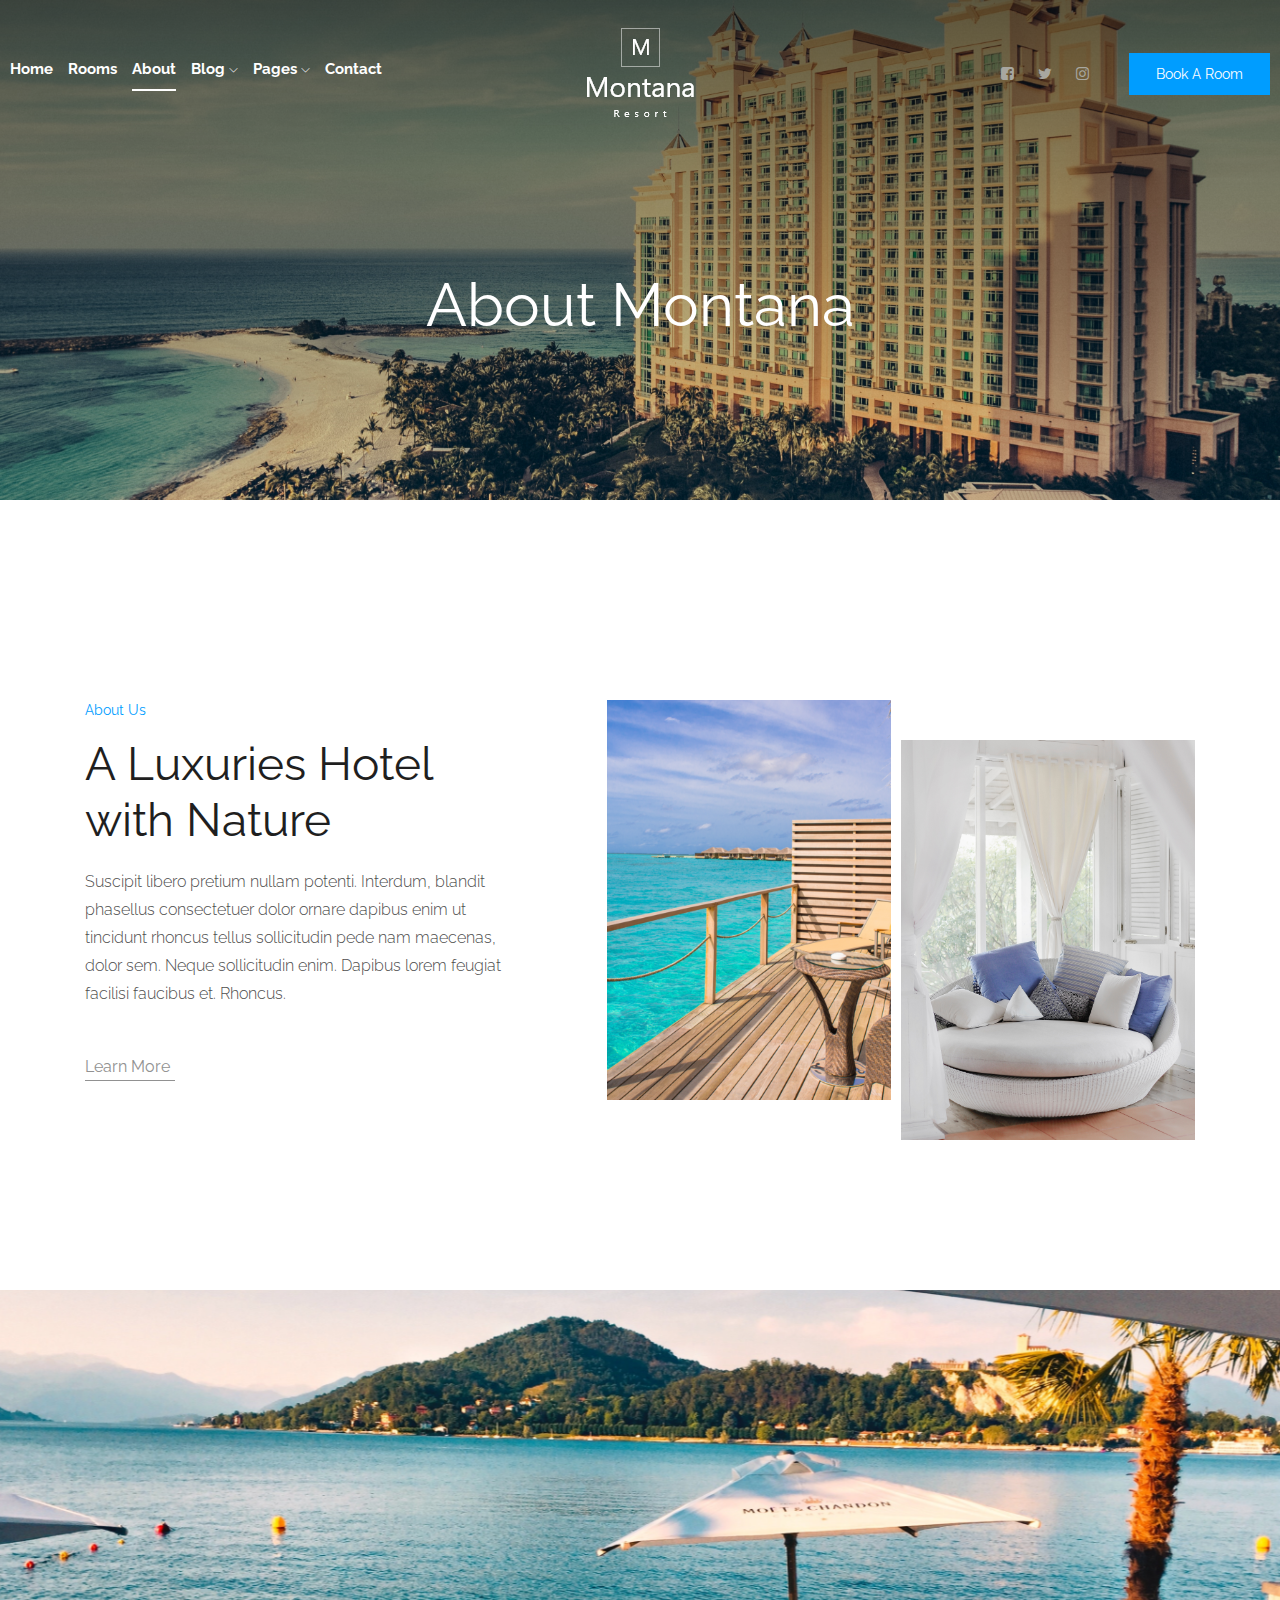
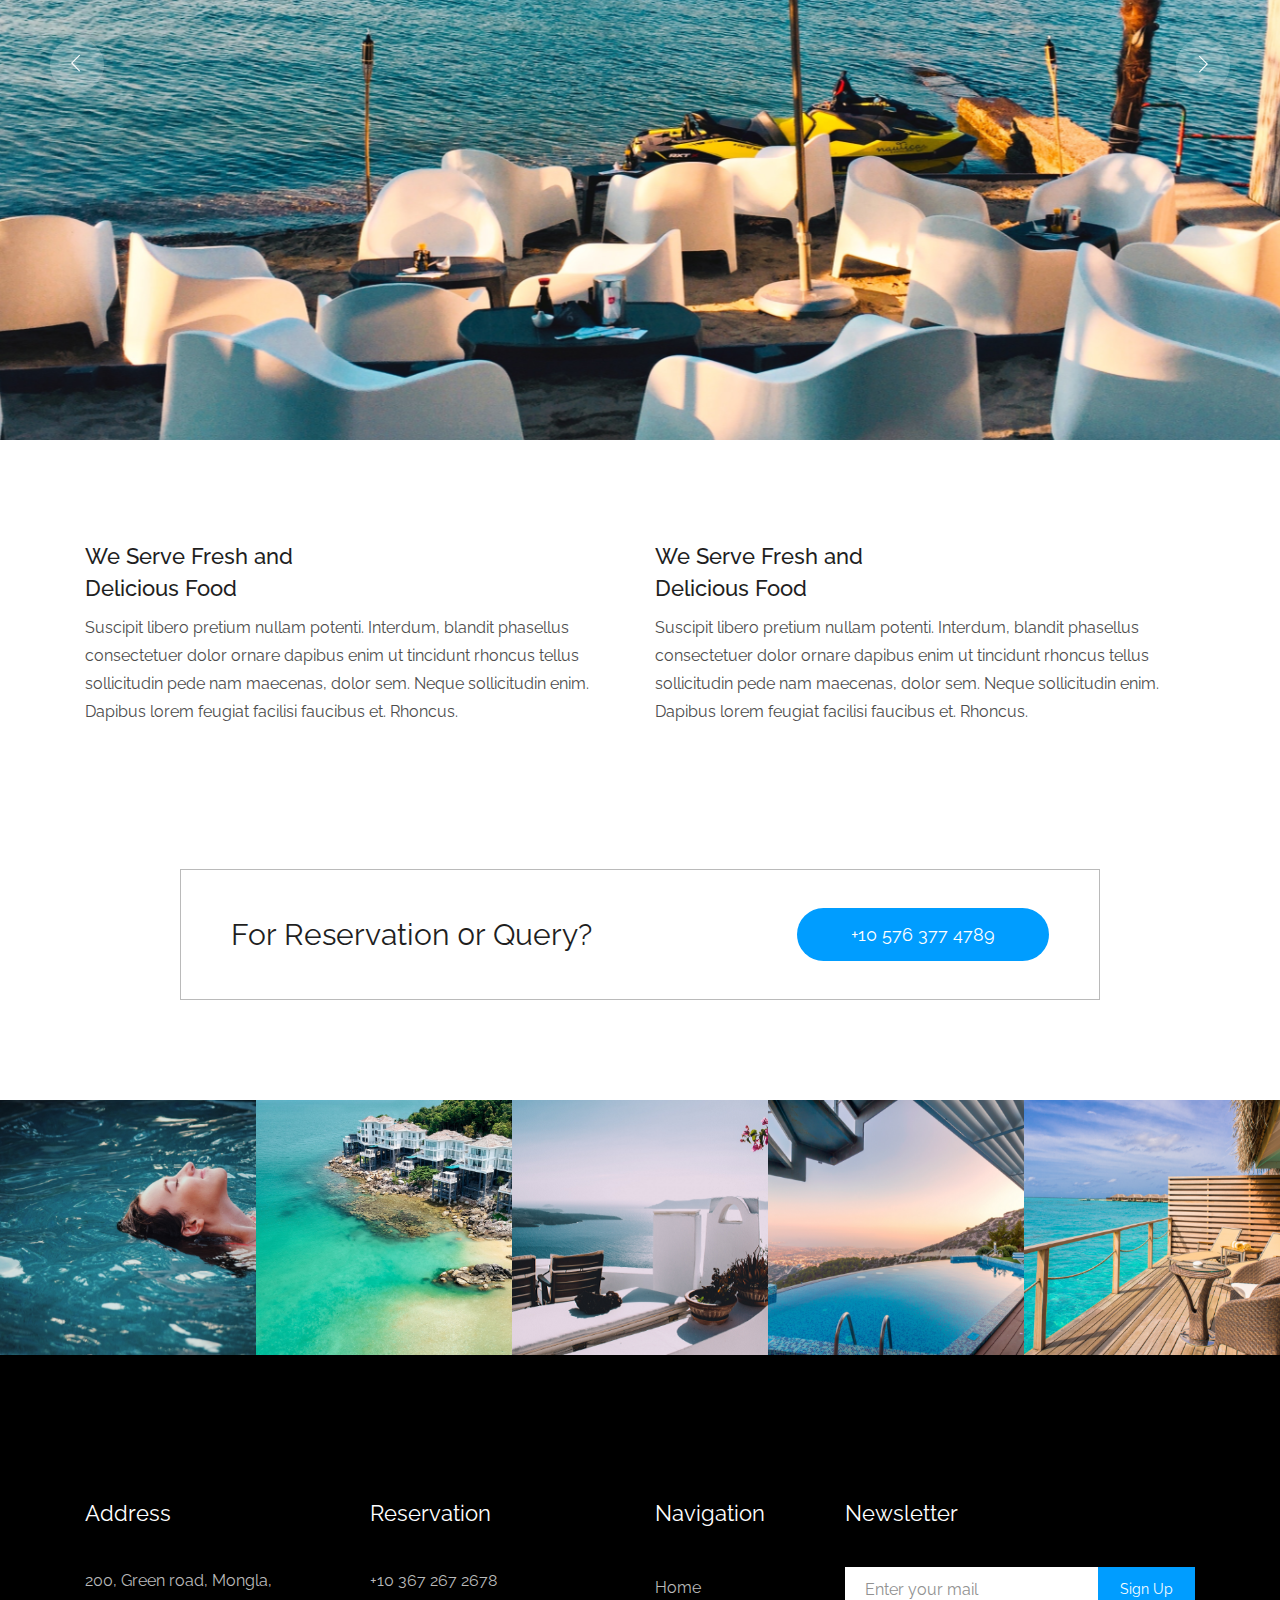
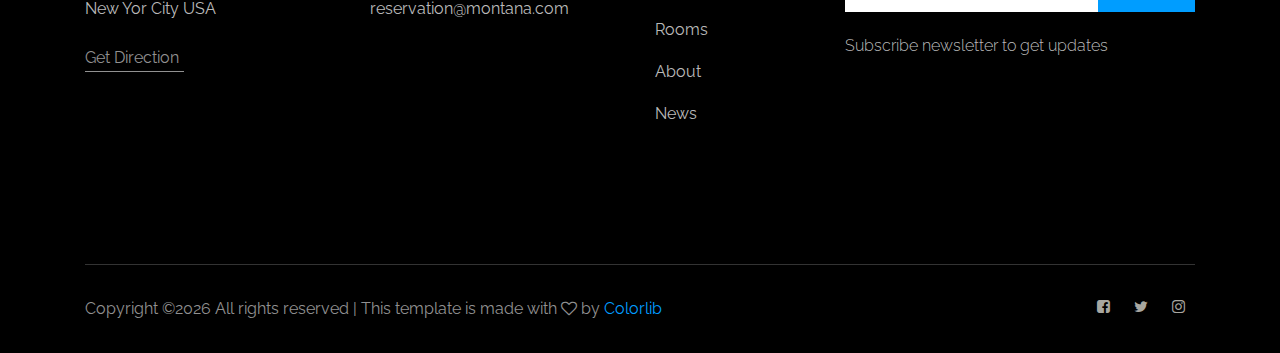
==== about.html @ cebf1541 "first commit" ====
<!doctype html>
<html class="no-js" lang="zxx">

<head>
    <meta charset="utf-8">
    <meta http-equiv="x-ua-compatible" content="ie=edge">
    <title>Montana</title>
    <meta name="description" content="">
    <meta name="viewport" content="width=device-width, initial-scale=1">

    <!-- <link rel="manifest" href="site.webmanifest"> -->
    <link rel="shortcut icon" type="image/x-icon" href="img/favicon.png">
    <!-- Place favicon.ico in the root directory -->

    <!-- CSS here -->
    <link rel="stylesheet" href="css/bootstrap.min.css">
    <link rel="stylesheet" href="css/owl.carousel.min.css">
    <link rel="stylesheet" href="css/magnific-popup.css">
    <link rel="stylesheet" href="css/font-awesome.min.css">
    <link rel="stylesheet" href="css/themify-icons.css">
    <link rel="stylesheet" href="css/nice-select.css">
    <link rel="stylesheet" href="css/flaticon.css">
    <link rel="stylesheet" href="css/gijgo.css">
    <link rel="stylesheet" href="css/animate.css">
    <link rel="stylesheet" href="css/slicknav.css">
    <link rel="stylesheet" href="css/style.css">
    <!-- <link rel="stylesheet" href="css/responsive.css"> -->
</head>

<body>
    <!--[if lte IE 9]>
            <p class="browserupgrade">You are using an <strong>outdated</strong> browser. Please <a href="https://browsehappy.com/">upgrade your browser</a> to improve your experience and security.</p>
        <![endif]-->

    <!-- header-start -->
    <header>
        <div class="header-area ">
            <div id="sticky-header" class="main-header-area">
                <div class="container-fluid p-0">
                    <div class="row align-items-center no-gutters">
                        <div class="col-xl-5 col-lg-6">
                            <div class="main-menu  d-none d-lg-block">
                                <nav>
                                    <ul id="navigation">
                                        <li><a href="index.html">home</a></li>
                                        <li><a href="rooms.html">rooms</a></li>
                                        <li><a class="active" href="about.html">About</a></li>
                                        <li><a href="#">blog <i class="ti-angle-down"></i></a>
                                            <ul class="submenu">
                                                <li><a href="blog.html">blog</a></li>
                                                <li><a href="single-blog.html">single-blog</a></li>
                                            </ul>
                                        </li>
                                        <li><a href="#">pages <i class="ti-angle-down"></i></a>
                                            <ul class="submenu">
                                                <li><a href="elements.html">elements</a></li>
                                            </ul>
                                        </li>
                                        <li><a href="contact.html">Contact</a></li>
                                    </ul>
                                </nav>
                            </div>
                        </div>
                        <div class="col-xl-2 col-lg-2">
                            <div class="logo-img">
                                <a href="index.html">
                                    <img src="img/logo.png" alt="">
                                </a>
                            </div>
                        </div>
                        <div class="col-xl-5 col-lg-4 d-none d-lg-block">
                            <div class="book_room">
                                <div class="socail_links">
                                    <ul>
                                        <li>
                                            <a href="#">
                                                <i class="fa fa-facebook-square"></i>
                                            </a>
                                        </li>
                                        <li>
                                            <a href="#">
                                                <i class="fa fa-twitter"></i>
                                            </a>
                                        </li>
                                        <li>
                                            <a href="#">
                                                <i class="fa fa-instagram"></i>
                                            </a>
                                        </li>
                                    </ul>
                                </div>
                                <div class="book_btn d-none d-lg-block">
                                    <a class="popup-with-form" href="#test-form">Book A Room</a>
                                </div>
                            </div>
                        </div>
                        <div class="col-12">
                            <div class="mobile_menu d-block d-lg-none"></div>
                        </div>
                    </div>
                </div>
            </div>
        </div>
    </header>
    <!-- header-end -->

    <!-- bradcam_area_start -->
    <div class="bradcam_area breadcam_bg">
        <h3>About Montana</h3>
    </div>
    <!-- bradcam_area_end -->

    <!-- about_area_start -->
    <div class="about_area">
        <div class="container">
            <div class="row">
                <div class="col-xl-5 col-lg-5">
                    <div class="about_info">
                        <div class="section_title mb-20px">
                            <span>About Us</span>
                            <h3>A Luxuries Hotel <br>
                                    with Nature</h3>
                        </div>
                        <p>Suscipit libero pretium nullam potenti. Interdum, blandit phasellus consectetuer dolor ornare dapibus enim ut tincidunt rhoncus tellus sollicitudin pede nam maecenas, dolor sem. Neque sollicitudin enim. Dapibus lorem feugiat facilisi faucibus et. Rhoncus.</p>
                        <a href="#" class="line-button">Learn More</a>
                    </div>
                </div>
                <div class="col-xl-7 col-lg-7">
                    <div class="about_thumb d-flex">
                        <div class="img_1">
                            <img src="img/about/about_1.png" alt="">
                        </div>
                        <div class="img_2">
                            <img src="img/about/about_2.png" alt="">
                        </div>
                    </div>
                </div>
            </div>
        </div>
    </div>
    <!-- about_area_end -->

    <!-- about_info_area_start -->
    <div class="about_info_area">
        <div class="about_active owl-carousel">
            <div class="single_slider about_bg_1"></div>
            <div class="single_slider about_bg_1"></div>
            <div class="single_slider about_bg_1"></div>
            <div class="single_slider about_bg_1"></div>
        </div>
    </div>
    <!-- about_info_area_start -->

    <!-- about_main_info_start -->
    <div class="about_main_info">
        <div class="container">
            <div class="row">
                <div class="col-xl-6 col-md-6">
                    <div class="single_about_info">
                        <h3>We Serve Fresh and <br>
                            Delicious Food</h3>
                            <p>Suscipit libero pretium nullam potenti. Interdum, blandit <br> phasellus consectetuer dolor ornare dapibus enim ut tincidunt <br> rhoncus tellus sollicitudin pede nam maecenas, dolor sem. <br> Neque sollicitudin enim. Dapibus lorem feugiat facilisi <br> faucibus et. Rhoncus.
                            </p>
                    </div>
                </div>
                <div class="col-xl-6 col-md-6">
                    <div class="single_about_info">
                        <h3>We Serve Fresh and <br>
                            Delicious Food</h3>
                            <p>Suscipit libero pretium nullam potenti. Interdum, blandit <br> phasellus consectetuer dolor ornare dapibus enim ut tincidunt <br> rhoncus tellus sollicitudin pede nam maecenas, dolor sem. <br> Neque sollicitudin enim. Dapibus lorem feugiat facilisi <br> faucibus et. Rhoncus.
                            </p>
                    </div>
                </div>
            </div>
        </div>
    </div>
    <!-- about_main_info_end -->

    <!-- forQuery_start -->
    <div class="forQuery">
        <div class="container">
            <div class="row">
                <div class="col-xl-10 offset-xl-1 col-md-12">
                    <div class="Query_border">
                        <div class="row align-items-center justify-content-center">
                            <div class="col-xl-6 col-md-6">
                                <div class="Query_text">
                                        <p>For Reservation 0r Query?</p>
                                </div>
                            </div>
                            <div class="col-xl-6 col-md-6">
                                <div class="phone_num">
                                        <a href="#" class="mobile_no">+10 576 377 4789</a>
                                </div>
                            </div>
                        </div>
                    </div>
                </div>
            </div>
        </div>
    </div>
    <!-- forQuery_end-->

    <!-- instragram_area_start -->
    <div class="instragram_area">
        <div class="single_instagram">
            <img src="img/instragram/1.png" alt="">
            <div class="ovrelay">
                <a href="#">
                    <i class="fa fa-instagram"></i>
                </a>
            </div>
        </div>
        <div class="single_instagram">
            <img src="img/instragram/2.png" alt="">
            <div class="ovrelay">
                <a href="#">
                    <i class="fa fa-instagram"></i>
                </a>
            </div>
        </div>
        <div class="single_instagram">
            <img src="img/instragram/3.png" alt="">
            <div class="ovrelay">
                <a href="#">
                    <i class="fa fa-instagram"></i>
                </a>
            </div>
        </div>
        <div class="single_instagram">
            <img src="img/instragram/4.png" alt="">
            <div class="ovrelay">
                <a href="#">
                    <i class="fa fa-instagram"></i>
                </a>
            </div>
        </div>
        <div class="single_instagram">
            <img src="img/instragram/5.png" alt="">
            <div class="ovrelay">
                <a href="#">
                    <i class="fa fa-instagram"></i>
                </a>
            </div>
        </div>
    </div>
    <!-- instragram_area_end -->
    
    <!-- footer -->
    <footer class="footer" >
        <div class="footer_top">
            <div class="container">
                <div class="row">
                    <div class="col-xl-3 col-md-6 col-lg-3">
                        <div class="footer_widget">
                            <h3 class="footer_title">
                                address
                            </h3>
                            <p class="footer_text" >  200, Green road, Mongla, <br>
                                    New Yor City USA</p>
                            <a href="#" class="line-button">Get Direction</a>
                        </div>
                    </div>
                    <div class="col-xl-3 col-md-6 col-lg-3">
                        <div class="footer_widget">
                            <h3 class="footer_title">
                                    Reservation
                            </h3>
                            <p class="footer_text" >+10 367 267 2678 <br>
                                    reservation@montana.com</p>
                        </div>
                    </div>
                    <div class="col-xl-2 col-md-6 col-lg-2">
                        <div class="footer_widget">
                            <h3 class="footer_title">
                                    Navigation
                            </h3>
                            <ul>
                                <li><a href="#">Home</a></li>
                                <li><a href="#">Rooms</a></li>
                                <li><a href="#">About</a></li>
                                <li><a href="#">News</a></li>
                            </ul>
                        </div>
                    </div>
                    <div class="col-xl-4 col-md-6 col-lg-4">
                        <div class="footer_widget">
                            <h3 class="footer_title">
                                Newsletter
                            </h3>
                            <form action="#" class="newsletter_form">
                                <input type="text" placeholder="Enter your mail">
                                <button type="submit" >Sign Up</button>
                            </form>
                            <p class="newsletter_text">Subscribe newsletter to get updates</p>
                        </div>
                    </div>
                </div>
            </div>
        </div>
        <div class="copy-right_text">
            <div class="container">
                <div class="footer_border"></div>
                <div class="row">
                    <div class="col-xl-8 col-md-7 col-lg-9">
                        <p class="copy_right">
                                <!-- Link back to Colorlib can't be removed. Template is licensed under CC BY 3.0. -->
Copyright &copy;<script>document.write(new Date().getFullYear());</script> All rights reserved | This template is made with <i class="fa fa-heart-o" aria-hidden="true"></i> by <a href="https://colorlib.com" target="_blank">Colorlib</a>
<!-- Link back to Colorlib can't be removed. Template is licensed under CC BY 3.0. -->
                        </p>
                    </div>
                    <div class="col-xl-4 col-md-5 col-lg-3">
                        <div class="socail_links">
                            <ul>
                                <li>
                                    <a href="#">
                                        <i class="fa fa-facebook-square"></i>
                                    </a>
                                </li>
                                <li>
                                    <a href="#">
                                        <i class="fa fa-twitter"></i>
                                    </a>
                                </li>
                                <li>
                                    <a href="#">
                                        <i class="fa fa-instagram"></i>
                                    </a>
                                </li>
                            </ul>
                        </div>
                    </div>
                </div>
            </div>
        </div>
    </footer>
    <!-- footer_end -->

    <!-- form itself end-->
    <form id="test-form" class="white-popup-block mfp-hide">
        <div class="popup_box ">
                <div class="popup_inner">
                    <h3>Check Availability</h3>
                    <form action="#">
                        <div class="row">
                            <div class="col-xl-6">
                                <input id="datepicker" placeholder="Check in date">
                            </div>
                            <div class="col-xl-6">
                                <input id="datepicker2" placeholder="Check out date">
                            </div>
                            <div class="col-xl-6">
                                <select class="form-select wide" id="default-select" class="">
                                    <option data-display="Adult">1</option>
                                    <option value="1">2</option>
                                    <option value="2">3</option>
                                    <option value="3">4</option>
                                </select>
                            </div>
                            <div class="col-xl-6">
                                <select class="form-select wide" id="default-select" class="">
                                    <option data-display="Children">1</option>
                                    <option value="1">2</option>
                                    <option value="2">3</option>
                                    <option value="3">4</option>
                                </select>
                            </div>
                            <div class="col-xl-12">
                                <select class="form-select wide" id="default-select" class="">
                                    <option data-display="Room type">Room type</option>
                                    <option value="1">Laxaries Rooms</option>
                                    <option value="2">Deluxe Room</option>
                                    <option value="3">Signature Room</option>
                                    <option value="4">Couple Room</option>
                                </select>
                            </div>
                            <div class="col-xl-12">
                                <button type="submit" class="boxed-btn3">Check Availability</button>
                            </div>
                        </div>
                    </form>
                </div>
            </div>
    </form>
<!-- form itself end -->


    <!-- JS here -->
    <script src="js/vendor/modernizr-3.5.0.min.js"></script>
    <script src="js/vendor/jquery-1.12.4.min.js"></script>
    <script src="js/popper.min.js"></script>
    <script src="js/bootstrap.min.js"></script>
    <script src="js/owl.carousel.min.js"></script>
    <script src="js/isotope.pkgd.min.js"></script>
    <script src="js/ajax-form.js"></script>
    <script src="js/waypoints.min.js"></script>
    <script src="js/jquery.counterup.min.js"></script>
    <script src="js/imagesloaded.pkgd.min.js"></script>
    <script src="js/scrollIt.js"></script>
    <script src="js/jquery.scrollUp.min.js"></script>
    <script src="js/wow.min.js"></script>
    <script src="js/nice-select.min.js"></script>
    <script src="js/jquery.slicknav.min.js"></script>
    <script src="js/jquery.magnific-popup.min.js"></script>
    <script src="js/plugins.js"></script>
    <script src="js/gijgo.min.js"></script>

    <!--contact js-->
    <script src="js/contact.js"></script>
    <script src="js/jquery.ajaxchimp.min.js"></script>
    <script src="js/jquery.form.js"></script>
    <script src="js/jquery.validate.min.js"></script>
    <script src="js/mail-script.js"></script>

    <script src="js/main.js"></script>
    <script>
        $('#datepicker').datepicker({
            iconsLibrary: 'fontawesome',
            icons: {
             rightIcon: '<span class="fa fa-caret-down"></span>'
         }
        });
        $('#datepicker2').datepicker({
            iconsLibrary: 'fontawesome',
            icons: {
             rightIcon: '<span class="fa fa-caret-down"></span>'
         }

        });
    </script>


</body>

</html>
---- css/themify-icons.css ----
@font-face {
	font-family: 'themify';
	src:url('../fonts/themify.eot?-fvbane');
	src:url('../fonts/themify.eot?#iefix-fvbane') format('embedded-opentype'),
		url('../fonts/themify.woff?-fvbane') format('woff'),
		url('../fonts/themify.ttf?-fvbane') format('truetype'),
		url('../fonts/themify.svg?-fvbane#themify') format('svg');
	font-weight: normal;
	font-style: normal;
}

[class^="ti-"], [class*=" ti-"] {
	font-family: 'themify';
	/* speak: none; */
	font-style: normal;
	font-weight: normal;
	font-variant: normal;
	text-transform: none;
	line-height: 1;

	/* Better Font Rendering =========== */
	-webkit-font-smoothing: antialiased;
	-moz-osx-font-smoothing: grayscale;
}

.ti-wand:before {
	content: "\e600";
}
.ti-volume:before {
	content: "\e601";
}
.ti-user:before {
	content: "\e602";
}
.ti-unlock:before {
	content: "\e603";
}
.ti-unlink:before {
	content: "\e604";
}
.ti-trash:before {
	content: "\e605";
}
.ti-thought:before {
	content: "\e606";
}
.ti-target:before {
	content: "\e607";
}
.ti-tag:before {
	content: "\e608";
}
.ti-tablet:before {
	content: "\e609";
}
.ti-star:before {
	content: "\e60a";
}
.ti-spray:before {
	content: "\e60b";
}
.ti-signal:before {
	content: "\e60c";
}
.ti-shopping-cart:before {
	content: "\e60d";
}
.ti-shopping-cart-full:before {
	content: "\e60e";
}
.ti-settings:before {
	content: "\e60f";
}
.ti-search:before {
	content: "\e610";
}
.ti-zoom-in:before {
	content: "\e611";
}
.ti-zoom-out:before {
	content: "\e612";
}
.ti-cut:before {
	content: "\e613";
}
.ti-ruler:before {
	content: "\e614";
}
.ti-ruler-pencil:before {
	content: "\e615";
}
.ti-ruler-alt:before {
	content: "\e616";
}
.ti-bookmark:before {
	content: "\e617";
}
.ti-bookmark-alt:before {
	content: "\e618";
}
.ti-reload:before {
	content: "\e619";
}
.ti-plus:before {
	content: "\e61a";
}
.ti-pin:before {
	content: "\e61b";
}
.ti-pencil:before {
	content: "\e61c";
}
.ti-pencil-alt:before {
	content: "\e61d";
}
.ti-paint-roller:before {
	content: "\e61e";
}
.ti-paint-bucket:before {
	content: "\e61f";
}
.ti-na:before {
	content: "\e620";
}
.ti-mobile:before {
	content: "\e621";
}
.ti-minus:before {
	content: "\e622";
}
.ti-medall:before {
	content: "\e623";
}
.ti-medall-alt:before {
	content: "\e624";
}
.ti-marker:before {
	content: "\e625";
}
.ti-marker-alt:before {
	content: "\e626";
}
.ti-arrow-up:before {
	content: "\e627";
}
.ti-arrow-right:before {
	content: "\e628";
}
.ti-arrow-left:before {
	content: "\e629";
}
.ti-arrow-down:before {
	content: "\e62a";
}
.ti-lock:before {
	content: "\e62b";
}
.ti-location-arrow:before {
	content: "\e62c";
}
.ti-link:before {
	content: "\e62d";
}
.ti-layout:before {
	content: "\e62e";
}
.ti-layers:before {
	content: "\e62f";
}
.ti-layers-alt:before {
	content: "\e630";
}
.ti-key:before {
	content: "\e631";
}
.ti-import:before {
	content: "\e632";
}
.ti-image:before {
	content: "\e633";
}
.ti-heart:before {
	content: "\e634";
}
.ti-heart-broken:before {
	content: "\e635";
}
.ti-hand-stop:before {
	content: "\e636";
}
.ti-hand-open:before {
	content: "\e637";
}
.ti-hand-drag:before {
	content: "\e638";
}
.ti-folder:before {
	content: "\e639";
}
.ti-flag:before {
	content: "\e63a";
}
.ti-flag-alt:before {
	content: "\e63b";
}
.ti-flag-alt-2:before {
	content: "\e63c";
}
.ti-eye:before {
	content: "\e63d";
}
.ti-export:before {
	content: "\e63e";
}
.ti-exchange-vertical:before {
	content: "\e63f";
}
.ti-desktop:before {
	content: "\e640";
}
.ti-cup:before {
	content: "\e641";
}
.ti-crown:before {
	content: "\e642";
}
.ti-comments:before {
	content: "\e643";
}
.ti-comment:before {
	content: "\e644";
}
.ti-comment-alt:before {
	content: "\e645";
}
.ti-close:before {
	content: "\e646";
}
.ti-clip:before {
	content: "\e647";
}
.ti-angle-up:before {
	content: "\e648";
}
.ti-angle-right:before {
	content: "\e649";
}
.ti-angle-left:before {
	content: "\e64a";
}
.ti-angle-down:before {
	content: "\e64b";
}
.ti-check:before {
	content: "\e64c";
}
.ti-check-box:before {
	content: "\e64d";
}
.ti-camera:before {
	content: "\e64e";
}
.ti-announcement:before {
	content: "\e64f";
}
.ti-brush:before {
	content: "\e650";
}
.ti-briefcase:before {
	content: "\e651";
}
.ti-bolt:before {
	content: "\e652";
}
.ti-bolt-alt:before {
	content: "\e653";
}
.ti-blackboard:before {
	content: "\e654";
}
.ti-bag:before {
	content: "\e655";
}
.ti-move:before {
	content: "\e656";
}
.ti-arrows-vertical:before {
	content: "\e657";
}
.ti-arrows-horizontal:before {
	content: "\e658";
}
.ti-fullscreen:before {
	content: "\e659";
}
.ti-arrow-top-right:before {
	content: "\e65a";
}
.ti-arrow-top-left:before {
	content: "\e65b";
}
.ti-arrow-circle-up:before {
	content: "\e65c";
}
.ti-arrow-circle-right:before {
	content: "\e65d";
}
.ti-arrow-circle-left:before {
	content: "\e65e";
}
.ti-arrow-circle-down:before {
	content: "\e65f";
}
.ti-angle-double-up:before {
	content: "\e660";
}
.ti-angle-double-right:before {
	content: "\e661";
}
.ti-angle-double-left:before {
	content: "\e662";
}
.ti-angle-double-down:before {
	content: "\e663";
}
.ti-zip:before {
	content: "\e664";
}
.ti-world:before {
	content: "\e665";
}
.ti-wheelchair:before {
	content: "\e666";
}
.ti-view-list:before {
	content: "\e667";
}
.ti-view-list-alt:before {
	content: "\e668";
}
.ti-view-grid:before {
	content: "\e669";
}
.ti-uppercase:before {
	content: "\e66a";
}
.ti-upload:before {
	content: "\e66b";
}
.ti-underline:before {
	content: "\e66c";
}
.ti-truck:before {
	content: "\e66d";
}
.ti-timer:before {
	content: "\e66e";
}
.ti-ticket:before {
	content: "\e66f";
}
.ti-thumb-up:before {
	content: "\e670";
}
.ti-thumb-down:before {
	content: "\e671";
}
.ti-text:before {
	content: "\e672";
}
.ti-stats-up:before {
	content: "\e673";
}
.ti-stats-down:before {
	content: "\e674";
}
.ti-split-v:before {
	content: "\e675";
}
.ti-split-h:before {
	content: "\e676";
}
.ti-smallcap:before {
	content: "\e677";
}
.ti-shine:before {
	content: "\e678";
}
.ti-shift-right:before {
	content: "\e679";
}
.ti-shift-left:before {
	content: "\e67a";
}
.ti-shield:before {
	content: "\e67b";
}
.ti-notepad:before {
	content: "\e67c";
}
.ti-server:before {
	content: "\e67d";
}
.ti-quote-right:before {
	content: "\e67e";
}
.ti-quote-left:before {
	content: "\e67f";
}
.ti-pulse:before {
	content: "\e680";
}
.ti-printer:before {
	content: "\e681";
}
.ti-power-off:before {
	content: "\e682";
}
.ti-plug:before {
	content: "\e683";
}
.ti-pie-chart:before {
	content: "\e684";
}
.ti-paragraph:before {
	content: "\e685";
}
.ti-panel:before {
	content: "\e686";
}
.ti-package:before {
	content: "\e687";
}
.ti-music:before {
	content: "\e688";
}
.ti-music-alt:before {
	content: "\e689";
}
.ti-mouse:before {
	content: "\e68a";
}
.ti-mouse-alt:before {
	content: "\e68b";
}
.ti-money:before {
	content: "\e68c";
}
.ti-microphone:before {
	content: "\e68d";
}
.ti-menu:before {
	content: "\e68e";
}
.ti-menu-alt:before {
	content: "\e68f";
}
.ti-map:before {
	content: "\e690";
}
.ti-map-alt:before {
	content: "\e691";
}
.ti-loop:before {
	content: "\e692";
}
.ti-location-pin:before {
	content: "\e693";
}
.ti-list:before {
	content: "\e694";
}
.ti-light-bulb:before {
	content: "\e695";
}
.ti-Italic:before {
	content: "\e696";
}
.ti-info:before {
	content: "\e697";
}
.ti-infinite:before {
	content: "\e698";
}
.ti-id-badge:before {
	content: "\e699";
}
.ti-hummer:before {
	content: "\e69a";
}
.ti-home:before {
	content: "\e69b";
}
.ti-help:before {
	content: "\e69c";
}
.ti-headphone:before {
	content: "\e69d";
}
.ti-harddrives:before {
	content: "\e69e";
}
.ti-harddrive:before {
	content: "\e69f";
}
.ti-gift:before {
	content: "\e6a0";
}
.ti-game:before {
	content: "\e6a1";
}
.ti-filter:before {
	content: "\e6a2";
}
.ti-files:before {
	content: "\e6a3";
}
.ti-file:before {
	content: "\e6a4";
}
.ti-eraser:before {
	content: "\e6a5";
}
.ti-envelope:before {
	content: "\e6a6";
}
.ti-download:before {
	content: "\e6a7";
}
.ti-direction:before {
	content: "\e6a8";
}
.ti-direction-alt:before {
	content: "\e6a9";
}
.ti-dashboard:before {
	content: "\e6aa";
}
.ti-control-stop:before {
	content: "\e6ab";
}
.ti-control-shuffle:before {
	content: "\e6ac";
}
.ti-control-play:before {
	content: "\e6ad";
}
.ti-control-pause:before {
	content: "\e6ae";
}
.ti-control-forward:before {
	content: "\e6af";
}
.ti-control-backward:before {
	content: "\e6b0";
}
.ti-cloud:before {
	content: "\e6b1";
}
.ti-cloud-up:before {
	content: "\e6b2";
}
.ti-cloud-down:before {
	content: "\e6b3";
}
.ti-clipboard:before {
	content: "\e6b4";
}
.ti-car:before {
	content: "\e6b5";
}
.ti-calendar:before {
	content: "\e6b6";
}
.ti-book:before {
	content: "\e6b7";
}
.ti-bell:before {
	content: "\e6b8";
}
.ti-basketball:before {
	content: "\e6b9";
}
.ti-bar-chart:before {
	content: "\e6ba";
}
.ti-bar-chart-alt:before {
	content: "\e6bb";
}
.ti-back-right:before {
	content: "\e6bc";
}
.ti-back-left:before {
	content: "\e6bd";
}
.ti-arrows-corner:before {
	content: "\e6be";
}
.ti-archive:before {
	content: "\e6bf";
}
.ti-anchor:before {
	content: "\e6c0";
}
.ti-align-right:before {
	content: "\e6c1";
}
.ti-align-left:before {
	content: "\e6c2";
}
.ti-align-justify:before {
	content: "\e6c3";
}
.ti-align-center:before {
	content: "\e6c4";
}
.ti-alert:before {
	content: "\e6c5";
}
.ti-alarm-clock:before {
	content: "\e6c6";
}
.ti-agenda:before {
	content: "\e6c7";
}
.ti-write:before {
	content: "\e6c8";
}
.ti-window:before {
	content: "\e6c9";
}
.ti-widgetized:before {
	content: "\e6ca";
}
.ti-widget:before {
	content: "\e6cb";
}
.ti-widget-alt:before {
	content: "\e6cc";
}
.ti-wallet:before {
	content: "\e6cd";
}
.ti-video-clapper:before {
	content: "\e6ce";
}
.ti-video-camera:before {
	content: "\e6cf";
}
.ti-vector:before {
	content: "\e6d0";
}
.ti-themify-logo:before {
	content: "\e6d1";
}
.ti-themify-favicon:before {
	content: "\e6d2";
}
.ti-themify-favicon-alt:before {
	content: "\e6d3";
}
.ti-support:before {
	content: "\e6d4";
}
.ti-stamp:before {
	content: "\e6d5";
}
.ti-split-v-alt:before {
	content: "\e6d6";
}
.ti-slice:before {
	content: "\e6d7";
}
.ti-shortcode:before {
	content: "\e6d8";
}
.ti-shift-right-alt:before {
	content: "\e6d9";
}
.ti-shift-left-alt:before {
	content: "\e6da";
}
.ti-ruler-alt-2:before {
	content: "\e6db";
}
.ti-receipt:before {
	content: "\e6dc";
}
.ti-pin2:before {
	content: "\e6dd";
}
.ti-pin-alt:before {
	content: "\e6de";
}
.ti-pencil-alt2:before {
	content: "\e6df";
}
.ti-palette:before {
	content: "\e6e0";
}
.ti-more:before {
	content: "\e6e1";
}
.ti-more-alt:before {
	content: "\e6e2";
}
.ti-microphone-alt:before {
	content: "\e6e3";
}
.ti-magnet:before {
	content: "\e6e4";
}
.ti-line-double:before {
	content: "\e6e5";
}
.ti-line-dotted:before {
	content: "\e6e6";
}
.ti-line-dashed:before {
	content: "\e6e7";
}
.ti-layout-width-full:before {
	content: "\e6e8";
}
.ti-layout-width-default:before {
	content: "\e6e9";
}
.ti-layout-width-default-alt:before {
	content: "\e6ea";
}
.ti-layout-tab:before {
	content: "\e6eb";
}
.ti-layout-tab-window:before {
	content: "\e6ec";
}
.ti-layout-tab-v:before {
	content: "\e6ed";
}
.ti-layout-tab-min:before {
	content: "\e6ee";
}
.ti-layout-slider:before {
	content: "\e6ef";
}
.ti-layout-slider-alt:before {
	content: "\e6f0";
}
.ti-layout-sidebar-right:before {
	content: "\e6f1";
}
.ti-layout-sidebar-none:before {
	content: "\e6f2";
}
.ti-layout-sidebar-left:before {
	content: "\e6f3";
}
.ti-layout-placeholder:before {
	content: "\e6f4";
}
.ti-layout-menu:before {
	content: "\e6f5";
}
.ti-layout-menu-v:before {
	content: "\e6f6";
}
.ti-layout-menu-separated:before {
	content: "\e6f7";
}
.ti-layout-menu-full:before {
	content: "\e6f8";
}
.ti-layout-media-right-alt:before {
	content: "\e6f9";
}
.ti-layout-media-right:before {
	content: "\e6fa";
}
.ti-layout-media-overlay:before {
	content: "\e6fb";
}
.ti-layout-media-overlay-alt:before {
	content: "\e6fc";
}
.ti-layout-media-overlay-alt-2:before {
	content: "\e6fd";
}
.ti-layout-media-left-alt:before {
	content: "\e6fe";
}
.ti-layout-media-left:before {
	content: "\e6ff";
}
.ti-layout-media-center-alt:before {
	content: "\e700";
}
.ti-layout-media-center:before {
	content: "\e701";
}
.ti-layout-list-thumb:before {
	content: "\e702";
}
.ti-layout-list-thumb-alt:before {
	content: "\e703";
}
.ti-layout-list-post:before {
	content: "\e704";
}
.ti-layout-list-large-image:before {
	content: "\e705";
}
.ti-layout-line-solid:before {
	content: "\e706";
}
.ti-layout-grid4:before {
	content: "\e707";
}
.ti-layout-grid3:before {
	content: "\e708";
}
.ti-layout-grid2:before {
	content: "\e709";
}
.ti-layout-grid2-thumb:before {
	content: "\e70a";
}
.ti-layout-cta-right:before {
	content: "\e70b";
}
.ti-layout-cta-left:before {
	content: "\e70c";
}
.ti-layout-cta-center:before {
	content: "\e70d";
}
.ti-layout-cta-btn-right:before {
	content: "\e70e";
}
.ti-layout-cta-btn-left:before {
	content: "\e70f";
}
.ti-layout-column4:before {
	content: "\e710";
}
.ti-layout-column3:before {
	content: "\e711";
}
.ti-layout-column2:before {
	content: "\e712";
}
.ti-layout-accordion-separated:before {
	content: "\e713";
}
.ti-layout-accordion-merged:before {
	content: "\e714";
}
.ti-layout-accordion-list:before {
	content: "\e715";
}
.ti-ink-pen:before {
	content: "\e716";
}
.ti-info-alt:before {
	content: "\e717";
}
.ti-help-alt:before {
	content: "\e718";
}
.ti-headphone-alt:before {
	content: "\e719";
}
.ti-hand-point-up:before {
	content: "\e71a";
}
.ti-hand-point-right:before {
	content: "\e71b";
}
.ti-hand-point-left:before {
	content: "\e71c";
}
.ti-hand-point-down:before {
	content: "\e71d";
}
.ti-gallery:before {
	content: "\e71e";
}
.ti-face-smile:before {
	content: "\e71f";
}
.ti-face-sad:before {
	content: "\e720";
}
.ti-credit-card:before {
	content: "\e721";
}
.ti-control-skip-forward:before {
	content: "\e722";
}
.ti-control-skip-backward:before {
	content: "\e723";
}
.ti-control-record:before {
	content: "\e724";
}
.ti-control-eject:before {
	content: "\e725";
}
.ti-comments-smiley:before {
	content: "\e726";
}
.ti-brush-alt:before {
	content: "\e727";
}
.ti-youtube:before {
	content: "\e728";
}
.ti-vimeo:before {
	content: "\e729";
}
.ti-twitter:before {
	content: "\e72a";
}
.ti-time:before {
	content: "\e72b";
}
.ti-tumblr:before {
	content: "\e72c";
}
.ti-skype:before {
	content: "\e72d";
}
.ti-share:before {
	content: "\e72e";
}
.ti-share-alt:before {
	content: "\e72f";
}
.ti-rocket:before {
	content: "\e730";
}
.ti-pinterest:before {
	content: "\e731";
}
.ti-new-window:before {
	content: "\e732";
}
.ti-microsoft:before {
	content: "\e733";
}
.ti-list-ol:before {
	content: "\e734";
}
.ti-linkedin:before {
	content: "\e735";
}
.ti-layout-sidebar-2:before {
	content: "\e736";
}
.ti-layout-grid4-alt:before {
	content: "\e737";
}
.ti-layout-grid3-alt:before {
	content: "\e738";
}
.ti-layout-grid2-alt:before {
	content: "\e739";
}
.ti-layout-column4-alt:before {
	content: "\e73a";
}
.ti-layout-column3-alt:before {
	content: "\e73b";
}
.ti-layout-column2-alt:before {
	content: "\e73c";
}
.ti-instagram:before {
	content: "\e73d";
}
.ti-google:before {
	content: "\e73e";
}
.ti-github:before {
	content: "\e73f";
}
.ti-flickr:before {
	content: "\e740";
}
.ti-facebook:before {
	content: "\e741";
}
.ti-dropbox:before {
	content: "\e742";
}
.ti-dribbble:before {
	content: "\e743";
}
.ti-apple:before {
	content: "\e744";
}
.ti-android:before {
	content: "\e745";
}
.ti-save:before {
	content: "\e746";
}
.ti-save-alt:before {
	content: "\e747";
}
.ti-yahoo:before {
	content: "\e748";
}
.ti-wordpress:before {
	content: "\e749";
}
.ti-vimeo-alt:before {
	content: "\e74a";
}
.ti-twitter-alt:before {
	content: "\e74b";
}
.ti-tumblr-alt:before {
	content: "\e74c";
}
.ti-trello:before {
	content: "\e74d";
}
.ti-stack-overflow:before {
	content: "\e74e";
}
.ti-soundcloud:before {
	content: "\e74f";
}
.ti-sharethis:before {
	content: "\e750";
}
.ti-sharethis-alt:before {
	content: "\e751";
}
.ti-reddit:before {
	content: "\e752";
}
.ti-pinterest-alt:before {
	content: "\e753";
}
.ti-microsoft-alt:before {
	content: "\e754";
}
.ti-linux:before {
	content: "\e755";
}
.ti-jsfiddle:before {
	content: "\e756";
}
.ti-joomla:before {
	content: "\e757";
}
.ti-html5:before {
	content: "\e758";
}
.ti-flickr-alt:before {
	content: "\e759";
}
.ti-email:before {
	content: "\e75a";
}
.ti-drupal:before {
	content: "\e75b";
}
.ti-dropbox-alt:before {
	content: "\e75c";
}
.ti-css3:before {
	content: "\e75d";
}
.ti-rss:before {
	content: "\e75e";
}
.ti-rss-alt:before {
	content: "\e75f";
}
---- css/nice-select.css ----
.nice-select {
  -webkit-tap-highlight-color: transparent;
  background-color: #fff;
  border-radius: 5px;
  border: solid 1px #e8e8e8;
  box-sizing: border-box;
  clear: both;
  cursor: pointer;
  display: block;
  float: left;
  font-family: inherit;
  font-size: 14px;
  font-weight: normal;
  height: 42px;
  line-height: 40px;
  outline: none;
  padding-left: 18px;
  padding-right: 30px;
  position: relative;
  text-align: left !important;
  -webkit-transition: all 0.2s ease-in-out;
  transition: all 0.2s ease-in-out;
  -webkit-user-select: none;
     -moz-user-select: none;
      -ms-user-select: none;
          user-select: none;
  white-space: nowrap;
  width: auto; }
  .nice-select:hover {
    border-color: #dbdbdb; }
  .nice-select:active, .nice-select.open, .nice-select:focus {
    border-color: #999; }


  .nice-select.disabled {
    border-color: #ededed;
    color: #999;
    pointer-events: none; }
    .nice-select.disabled:after {
      border-color: #cccccc; }
  .nice-select.wide {
    width: 100%; }
    .nice-select.wide .list {
      left: 0 !important;
      right: 0 !important; }
  .nice-select.right {
    float: right; }
    .nice-select.right .list {
      left: auto;
      right: 0; }
  .nice-select.small {
    font-size: 12px;
    height: 36px;
    line-height: 34px; }
    .nice-select.small:after {
      height: 4px;
      width: 4px; }
    .nice-select.small .option {
      line-height: 34px;
      min-height: 34px; }
  .nice-select .list {
    background-color: #fff;
    border-radius: 5px;
    box-shadow: 0 0 0 1px rgba(68, 68, 68, 0.11);
    box-sizing: border-box;
    margin-top: 4px;
    opacity: 0;
    overflow: hidden;
    padding: 0;
    pointer-events: none;
    position: absolute;
    top: 100%;
    left: 0;
    -webkit-transform-origin: 50% 0;
        -ms-transform-origin: 50% 0;
            transform-origin: 50% 0;
    -webkit-transform: scale(0.75) translateY(-21px);
        -ms-transform: scale(0.75) translateY(-21px);
            transform: scale(0.75) translateY(-21px);
    -webkit-transition: all 0.2s cubic-bezier(0.5, 0, 0, 1.25), opacity 0.15s ease-out;
    transition: all 0.2s cubic-bezier(0.5, 0, 0, 1.25), opacity 0.15s ease-out;
    z-index: 9; }
    .nice-select .list:hover .option:not(:hover) {
      background-color: transparent !important; }
  .nice-select .option {
    cursor: pointer;
    font-weight: 400;
    line-height: 40px;
    list-style: none;
    min-height: 40px;
    outline: none;
    padding-left: 18px;
    padding-right: 29px;
    text-align: left;
    -webkit-transition: all 0.2s;
    transition: all 0.2s; }
    .nice-select .option:hover, .nice-select .option.focus, .nice-select .option.selected.focus {
      background-color: #f6f6f6; }
    .nice-select .option.selected {
      font-weight: bold; }
    .nice-select .option.disabled {
      background-color: transparent;
      color: #999;
      cursor: default; }

.no-csspointerevents .nice-select .list {
  display: none; }

.no-csspointerevents .nice-select.open .list {
  display: block; }





  /* ,,,,,,,,,,,,,,,, */


  .nice-select:after {
    content: "\e64b";
    display: block;
    height: 5px;
    margin-top: -5px;
    pointer-events: none;
    position: absolute;
    right: 30px;
    top: 8px;
    transition: all 0.15s ease-in-out;
    width: 5px;
    font-family: 'themify';
    color: #ddd; }

    .nice-select.open:after {
 }
    .nice-select.open .list {
      opacity: 1;
      pointer-events: auto;
      -webkit-transform: scale(1) translateY(0);
          -ms-transform: scale(1) translateY(0);
              transform: scale(1) translateY(0); }
---- css/flaticon.css ----
/*
  	Flaticon icon font: Flaticon
  	Creation date: 27/07/2019 08:27
  	*/

@font-face {
  font-family: "Flaticon";
  src: url("../fonts/Flaticon.eot");
  src: url("../fonts/Flaticon.eot?#iefix") format("embedded-opentype"),
       url("../fonts/Flaticon.woff2") format("woff2"),
       url("../fonts/Flaticon.woff") format("woff"),
       url("../fonts/Flaticon.ttf") format("truetype"),
       url("../fonts/Flaticon.svg#Flaticon") format("svg");
  font-weight: normal;
  font-style: normal;
}

@media screen and (-webkit-min-device-pixel-ratio:0) {
  @font-face {
    font-family: "Flaticon";
    src: url("../fonts/Flaticon.svg#Flaticon") format("svg");
  }
}

[class^="flaticon-"]:before, [class*=" flaticon-"]:before,
[class^="flaticon-"]:after, [class*=" flaticon-"]:after {   
  font-family: Flaticon;
font-style: normal;
}

.flaticon-left-arrow:before { content: "\f100"; }
.flaticon-right-arrow:before { content: "\f101"; }
.flaticon-play-button:before { content: "\f102"; }
.flaticon-quote:before { content: "\f103"; }
.flaticon-clock:before { content: "\f104"; }
.flaticon-world:before { content: "\f105"; }
.flaticon-mail:before { content: "\f106"; }
---- css/gijgo.css ----
.gj-button {
    background-color: #f5f5f5;
    border: 1px solid #ddd;
    color: #000;
    border-radius: 3px;
    padding: 6px 10px;
    cursor: pointer;
}

.gj-unselectable {
    -webkit-touch-callout: none;
    -webkit-user-select: none;
    -khtml-user-select: none;
    -moz-user-select: none;
    -ms-user-select: none;
    user-select: none;
}

.gj-row {
    display: -webkit-box;
    display: -ms-flexbox;
    display: flex;
    -ms-flex-wrap: wrap;
    flex-wrap: wrap;
}

.gj-margin-left-5 {
    margin-left: 5px;
}

.gj-margin-left-10 {
    margin-left: 10px;
}

.gj-width-full {
    width: 100%;
}

.gj-cursor-pointer {
    cursor: pointer;
}

.gj-text-align-center {
    text-align: center;
}

.gj-font-size-16 {
    font-size: 16px;
}

.gj-hidden {
    display: none;
}

/** Material Design */
.gj-button-md {
    background: 0 0;
    border: none;
    border-radius: 2px;
    color: rgba(0, 0, 0, 0.87);
    position: relative;
    height: 36px;
    margin: 0;
    min-width: 64px;
    padding: 0 16px;
    display: inline-block;
    font-family: "Roboto","Helvetica","Arial",sans-serif;
    font-size: 1rem;
    font-weight: 500;
    text-transform: uppercase;
    letter-spacing: 0;
    overflow: hidden;
    will-change: box-shadow;
    transition: box-shadow .2s cubic-bezier(.4,0,1,1),background-color .2s cubic-bezier(.4,0,.2,1),color .2s cubic-bezier(.4,0,.2,1);
    outline: none;
    cursor: pointer;
    text-decoration: none;
    text-align: center;
    line-height: 36px;
    vertical-align: middle;
    overflow: hidden;
    -webkit-user-select: none;
    -moz-user-select: none;
    -ms-user-select: none;
    user-select: none;
}

.gj-button-md:hover {
    background-color: rgba(158,158,158,.2);
}

.gj-button-md:disabled {
    color: rgba(0,0,0,.26);
    background: 0 0;
}

.gj-button-md .material-icons,
.gj-button-md .gj-icon {
    vertical-align: middle;
    /*font-size: 1.3rem;
    margin-right: 4px;*/
}

.gj-button-md.gj-button-md-icon {
    width: 24px;
    height: 31px;
    min-width: 24px;
    padding: 0px;
    display: table;
}

.gj-button-md.gj-button-md-icon .material-icons,
.gj-button-md.gj-button-md-icon .gj-icon {
    display: table-cell;
    margin-right: 0px;
    width: 24px;
    height: 24px;
}

.gj-button-md.active {
    background-color: rgba(158,158,158,.4);
}

.gj-button-md-group {
    position: relative;
    display: inline-block;
    vertical-align: middle;
}

.gj-textbox-md {
    border: none;
    border-bottom: 1px solid rgba(0,0,0,.42);
    display: block;
    font-family: "Helvetica","Arial",sans-serif;
    font-size: 16px;
    line-height: 16px;
    padding: 4px 0px;
    margin: 0;
    width: 100%;
    background: 0 0;
    text-align: left;
    color: rgba(0,0,0,.87);
}

.gj-textbox-md:focus,
.gj-textbox-md:active {
    border-bottom: 2px solid rgba(0,0,0,.42);
    outline: none;
}

.gj-textbox-md::placeholder {
    color: #8e8e8e;
}

.gj-textbox-md:-ms-input-placeholder {
    color: #8e8e8e;
}

.gj-textbox-md::-ms-input-placeholder {
    color: #8e8e8e;
}

.gj-md-spacer-24 {
    min-width: 24px;
    width: 24px;
    display: inline-block;
}

.gj-md-spacer-32 {
    min-width: 32px;
    width: 32px;
    display: inline-block;
}

.gj-modal {
    position: fixed;
    top: 0;
    right: 0;
    bottom: 0;
    left: 0;
    z-index: 1203;
    display: none;
    overflow: hidden;
    -webkit-overflow-scrolling: touch;
    outline: 0;
    background-color: rgba(0, 0, 0, 0.54118);
    transition: 200ms ease opacity;
    will-change: opacity;
}

/* List */
ul.gj-list li [data-role="wrapper"] {
    display: table;
    width: 100%;
}

ul.gj-list li [data-role="checkbox"] {
    display: table-cell;
    vertical-align:middle;
    text-align:center;
}

ul.gj-list li [data-role="image"] {
    display: table-cell;
    vertical-align:middle;
    text-align:center;
}

ul.gj-list li [data-role="display"] {
    display: table-cell;
    vertical-align:middle;
    cursor: pointer;
}

ul.gj-list li [data-role="display"]:empty:before {
  content: "\200b"; /* unicode zero width space character */
}

/* List - Bootstrap */
ul.gj-list-bootstrap {
    padding-left: 0px;
    margin-bottom: 0px;
}

ul.gj-list-bootstrap li {
    padding: 0px;
}

ul.gj-list-bootstrap li [data-role="wrapper"] {
    padding: 0px 10px;
}

ul.gj-list-bootstrap li [data-role="checkbox"] {
    width: 24px;
    padding: 3px;
}

ul.gj-list-bootstrap li [data-role="image"] {
    width: 24px;
    height: 24px;
}

ul.gj-list-bootstrap li [data-role="display"] {
    padding: 8px 0px 8px 4px;
}

.list-group-item.active ul li, .list-group-item.active:focus ul li, .list-group-item.active:hover ul li {
    text-shadow: none;
    color:initial;
}

/* List - Material Design */
ul.gj-list-md {
    padding: 0px;
    list-style: none;
    list-style-type: none;
    line-height: 24px;
    letter-spacing: 0;
    color: #616161; /* Gray 700 */
}

ul.gj-list-md li {
    display: list-item;
    list-style-type: none;
    padding: 0px;
    min-height: unset;
    box-sizing: border-box;
    align-items: center;
    cursor: default;
    overflow: hidden;

    font-family: "Roboto","Helvetica","Arial",sans-serif;
    font-size: 16px;
    font-weight: 400;
    letter-spacing: .04em;
    line-height: 1;
    
    -webkit-flex-direction: row;
    -ms-flex-direction: row;
    flex-direction: row;
    -webkit-flex-wrap: nowrap;
    -ms-flex-wrap: nowrap;
    flex-wrap: nowrap;
}

ul.gj-list-md li [data-role="checkbox"] {
    height: 24px;
    width: 24px;
}

ul.gj-list-md li [data-role="image"] {
    height: 24px;
    width: 24px;
}

ul.gj-list-md li [data-role="display"] {
    padding: 8px 0px 8px 5px;
    order: 0;
    flex-grow: 2;
    text-decoration: none;
    box-sizing: border-box;
    align-items: center;
    text-align: left;
    color: rgba(0,0,0,.87);
}

ul.gj-list-md li.disabled>[data-role="wrapper"]>[data-role="display"] {
    color: #9E9E9E; /* Gray 500 */
}

.gj-list-md-active {
    background: #e0e0e0;
    color: #3f51b5;
}


/* Picker */
.gj-picker {
    position: absolute;
    z-index: 1203;
    background-color: #fff;
}

.gj-picker .selected {
    color: #fff;
}

/* Material Design */
.gj-picker-md {
    font-family: "Roboto","Helvetica","Arial",sans-serif;
    font-size: 16px;
    font-weight: 400;
    letter-spacing: .04em;
    line-height: 1;
    color: rgba(0,0,0,.87);
    border: 1px solid #E0E0E0;
}

.gj-modal .gj-picker-md {
    border: 0px;
}

.gj-picker-md [role="header"] {
    color: rgba(255, 255, 255, 0.54);
    display: flex;
    background: #2196f3;
    align-items: baseline;
    user-select: none;
    justify-content: center;
}

.gj-picker-md [role="footer"] {
    float: right;
    padding: 10px;
}

.gj-picker-md [role="footer"] button.gj-button-md {
    color: #2196f3;
    font-weight: bold;
    font-size: 13px;
}

/* Bootstrap */
.gj-picker-bootstrap {
    border-radius: 4px;
    border: 1px solid #E0E0E0;
}

.gj-picker-bootstrap .selected {
    color: #888;
}

.gj-picker-bootstrap [role="header"] {
    background: #eee;
    color: #AAA;
}
@font-face {
    font-family: 'gijgo-material';
    src: url('../fonts/gijgo-material.eot?235541');
    src: url('../fonts/gijgo-material.eot?235541#iefix') format('embedded-opentype'), url('../fonts/gijgo-material.ttf?235541') format('truetype'), url('../fonts/gijgo-material.woff?235541') format('woff'), url('../fonts/gijgo-material.svg?235541#gijgo-material') format('svg');
    font-weight: normal;
    font-style: normal;
}

.gj-icon {
    /* use !important to prevent issues with browser extensions that change fonts */
    font-family: 'gijgo-material' !important;
    font-size: 24px;
    speak: none;
    font-style: normal;
    font-weight: normal;
    font-variant: normal;
    text-transform: none;
    line-height: 1;
    /* Enable Ligatures ================ */
    letter-spacing: 0;
    -webkit-font-feature-settings: "liga";
    -moz-font-feature-settings: "liga=1";
    -moz-font-feature-settings: "liga";
    -ms-font-feature-settings: "liga" 1;
    font-feature-settings: "liga";
    -webkit-font-variant-ligatures: discretionary-ligatures;
    font-variant-ligatures: discretionary-ligatures;
    /* Better Font Rendering =========== */
    -webkit-font-smoothing: antialiased;
    -moz-osx-font-smoothing: grayscale;
}

.gj-icon.undo:before {
    content: "\e900";
}

.gj-icon.vertical-align-top:before {
    content: "\e901";
}

.gj-icon.vertical-align-center:before {
    content: "\e902";
}

.gj-icon.vertical-align-bottom:before {
    content: "\e903";
}

.gj-icon.arrow-dropup:before {
    content: "\e904";
}

.gj-icon.clock:before {
    content: "\e905";
}

.gj-icon.refresh:before {
    content: "\e906";
}

.gj-icon.last-page:before {
    content: "\e907";
}

.gj-icon.first-page:before {
    content: "\e908";
}

.gj-icon.cancel:before {
    content: "\e909";
}

.gj-icon.clear:before {
    content: "\e90a";
}

.gj-icon.check-circle:before {
    content: "\e90b";
}

.gj-icon.delete:before {
    content: "\e90c";
}

.gj-icon.arrow-upward:before {
    content: "\e90d";
}

.gj-icon.arrow-forward:before {
    content: "\e90e";
}

.gj-icon.arrow-downward:before {
    content: "\e90f";
}

.gj-icon.arrow-back:before {
    content: "\e910";
}

.gj-icon.list-numbered:before {
    content: "\e911";
}

.gj-icon.list-bulleted:before {
    content: "\e912";
}

.gj-icon.indent-increase:before {
    content: "\e913";
}

.gj-icon.indent-decrease:before {
    content: "\e914";
}

.gj-icon.redo:before {
    content: "\e915";
}

.gj-icon.align-right:before {
    content: "\e916";
}

.gj-icon.align-left:before {
    content: "\e917";
}

.gj-icon.align-justify:before {
    content: "\e918";
}

.gj-icon.align-center:before {
    content: "\e919";
}

.gj-icon.strikethrough:before {
    content: "\e91a";
}

.gj-icon.italic:before {
    content: "\e91b";
}

.gj-icon.underlined:before {
    content: "\e91c";
}

.gj-icon.bold:before {
    content: "\e91d";
}

.gj-icon.arrow-dropdown:before {
    content: "\e91e";
}

.gj-icon.done:before {
    content: "\e91f";
}

.gj-icon.pencil:before {
    content: "\e920";
}

.gj-icon.minus:before {
    content: "\e921";
}

.gj-icon.plus:before {
    content: "\e922";
}

.gj-icon.chevron-up:before {
    content: "\e923";
}

.gj-icon.chevron-right:before {
    content: "\e924";
}

.gj-icon.chevron-down:before {
    content: "\e925";
}

.gj-icon.chevron-left:before {
    content: "\e926";
}

.gj-icon.event:before {
    content: "\e927";
}
.gj-draggable {
    cursor: move;
}
.gj-resizable-handle {
    position: absolute;
    font-size: 0.1px;
    display: block;
    -ms-touch-action: none;
    touch-action: none;
    z-index: 1203;
}

.gj-resizable-n {
    cursor: n-resize;
    height: 7px;
    width: 100%;
    top: -5px;
    left: 0;
}
.gj-resizable-e {
    cursor: e-resize;
    width: 7px;
    right: -5px;
    top: 0;
    height: 100%;
}
.gj-resizable-s {
    cursor: s-resize;
    height: 7px;
    width: 100%;
    bottom: -5px;
    left: 0;
}
.gj-resizable-w {
	cursor: w-resize;
	width: 7px;
	left: -5px;
	top: 0;
	height: 100%;
}
.gj-resizable-se {
	cursor: se-resize;
	width: 12px;
	height: 12px;
	right: 1px;
	bottom: 1px;
}
.gj-resizable-sw {
	cursor: sw-resize;
	width: 9px;
	height: 9px;
	left: -5px;
	bottom: -5px;
}
.gj-resizable-nw {
	cursor: nw-resize;
	width: 9px;
	height: 9px;
	left: -5px;
	top: -5px;
}
.gj-resizable-ne {
	cursor: ne-resize;
	width: 9px;
	height: 9px;
	right: -5px;
	top: -5px;
}

.gj-dialog-footer {
    position: absolute;
    bottom: 0px;
    width: 100%;
    margin-top: 0px;
}

.gj-dialog-scrollable [data-role="body"] {
    overflow-x: hidden;
    overflow-y: scroll;
}

/** Bootstrap 3 **/
.gj-dialog-bootstrap {
    overflow: hidden;
    z-index: 1202;
}

.gj-dialog-bootstrap [data-role="title"] {
    display: inline;
}
.gj-dialog-bootstrap [data-role="close"] {
    line-height: 1.42857143;
}

/** Bootstrap 4 **/
.gj-dialog-bootstrap4 {
    overflow: hidden;
    z-index: 1202;
}

.gj-dialog-bootstrap4 [data-role="title"] {
    display: inline;
}
.gj-dialog-bootstrap4 [data-role="close"] {
    line-height: 1.5;
}

/** Material Design **/
.gj-dialog-md {
    background-color: #FFF;
    overflow: hidden;
    border: none;
    box-shadow: 0 11px 15px -7px rgba(0,0,0,.2), 0 24px 38px 3px rgba(0,0,0,.14), 0 9px 46px 8px rgba(0,0,0,.12);
    box-sizing: border-box;
    position: relative;
    display: -webkit-box;
    display: -webkit-flex;
    display: -ms-flexbox;
    display: flex;
    -webkit-box-orient: vertical;
    -webkit-box-direction: normal;
    -webkit-flex-direction: column;
    -ms-flex-direction: column;
    flex-direction: column;
    -webkit-background-clip: padding-box;
    background-clip: padding-box;
    outline: 0;
    z-index: 1202;
}

.gj-dialog-md-header {
    padding: 24px 24px 0px 24px;
    font-family: "Roboto","Helvetica","Arial",sans-serif;
}

.gj-dialog-md-title {
    margin: 0;
    font-weight: 400;
    display: inline;
    line-height: 28px;
    font-size: 20px;
}

.gj-dialog-md-close {
    -webkit-appearance: none;
    padding: 0;
    cursor: pointer;
    background: 0 0;
    border: 0;
    float: right;
    line-height: 28px;
    font-size: 28px;
}

.gj-dialog-md-body {
    padding: 20px 24px 24px 24px;
    color: rgba(0,0,0,.54);
    font-family: "Helvetica","Arial",sans-serif;
    font-size: 14px;
    font-weight: 400;
    line-height: 20px;
}

.gj-dialog-md-footer {
    padding: 8px 8px 8px 24px;
    display: -webkit-flex;
    display: -ms-flexbox;
    display: flex;
    -webkit-flex-direction: row-reverse;
    -ms-flex-direction: row-reverse;
    flex-direction: row-reverse;
    -webkit-flex-wrap: wrap;
    -ms-flex-wrap: wrap;
    flex-wrap: wrap;

    box-sizing: border-box;
}

.gj-dialog-md-footer>*:first-child {
    margin-right: 0;
}

.gj-dialog-md-footer>* {
    margin-right: 8px;
    height: 36px;
}
DIV.gj-grid-wrapper {
    margin: auto;
    position: relative;
    clear:both;
    z-index: 1;
}

TABLE.gj-grid {
    margin: auto;    
    border-collapse: collapse;
    width: 100%;
    table-layout: fixed;
}

TABLE.gj-grid THEAD TH [data-role="selectAll"] {
    margin: auto;
}

TABLE.gj-grid THEAD TH [data-role="title"] {
    display: inline-block;
}

TABLE.gj-grid THEAD TH [data-role="sorticon"] {
    display: inline-block;
}

TABLE.gj-grid THEAD TH {
    overflow: hidden;
    text-overflow: ellipsis;
}

TABLE.gj-grid.autogrow-header-row THEAD TH {
    overflow: auto;
    text-overflow: initial;
    white-space: pre-wrap;
    -ms-word-break: break-word;
    word-break: break-word;
}

TABLE.gj-grid > tbody > tr > td {
    overflow: hidden;
    position: relative;
}

table.gj-grid tbody div[data-role="display"] {
    vertical-align: middle;
    text-indent: 0;
    white-space: pre-wrap;
    -ms-word-break: break-word;
    word-break: break-word;
}

table.gj-grid.fixed-body-rows tbody div[data-role="display"] {
    overflow: hidden;
    text-overflow: ellipsis;
    white-space: nowrap;
    -ms-word-break: initial;
    word-break: initial;
}

table.gj-grid tfoot DIV[data-role="display"] {
    vertical-align: middle;
    text-indent: 0;
    display: flex;
}

TABLE.gj-grid .fa {
    padding: 2px;
}

TABLE.gj-grid > tbody > tr > td > div {
    padding: 2px;
    overflow: hidden;
}

DIV.gj-grid-wrapper DIV.gj-grid-loading-cover
{
    background: #BBBBBB;
    opacity: 0.5;
    position: absolute;
    vertical-align: middle;
}

DIV.gj-grid-wrapper DIV.gj-grid-loading-text
{
    position: absolute;
    font-weight: bold;
}

/* Bootstrap Theme */
table.gj-grid-bootstrap thead th {
    background-color: #f5f5f5;
    vertical-align:middle;
}

table.gj-grid-bootstrap thead th [data-role="sorticon"] {
    margin-left: 5px;
}

table.gj-grid-bootstrap thead th [data-role="sorticon"] i.gj-icon,
table.gj-grid-bootstrap thead th [data-role="sorticon"] i.material-icons {
    position: absolute;
    font-size: 20px;
    top: 15px;
}

table.gj-grid-bootstrap tbody tr td div[data-role="display"] {
    padding: 0px;
}

.gj-grid-bootstrap-4 .gj-checkbox-bootstrap {
    display: inline-block;
    padding-top: 2px;
}

.gj-grid-bootstrap-4 tbody tr.active {
    background-color: rgba(0,0,0,.075);
}

/* Material Design Theme */
.gj-grid-md {
    position: relative;
    border: 1px solid #e0e0e0;
    border-collapse: collapse;
    white-space: nowrap;
    font-size: 13px;
    font-family: "Roboto","Helvetica","Arial",sans-serif;
    background-color: #fff;
}

.gj-grid-md td:first-of-type, .gj-grid-md th:first-of-type {
    padding-left: 24px;
}

.gj-grid-md th {
    position: relative;
    vertical-align: bottom;
    font-weight: 700;
    line-height: 31px;
    letter-spacing: 0;
    height: 56px;
    font-size: 12px;
    color: rgba(0,0,0,.54);
    padding-bottom: 8px;
    box-sizing: border-box;
    padding: 12px 18px;
    text-align: right;
}

.gj-grid-md td {
    position: relative;
    height: 48px;
    border-top: 1px solid #e0e0e0;
    border-bottom: 1px solid #e0e0e0;
    padding: 12px 18px;
    box-sizing: border-box;
    text-align: left;
    color: rgba(0,0,0,.87);
}

.gj-grid-md tbody tr {
    position: relative;
    height: 48px;
    transition-duration: .28s;
    transition-timing-function: cubic-bezier(.4,0,.2,1);
    transition-property: background-color;
}

.gj-grid-md tbody tr:hover {
    background-color: #EEEEEE; /* Gray 200 */
}

.gj-grid-md tbody tr.gj-grid-md-select {
    background-color: #F5F5F5; /* Grey 100 */
}


table.gj-grid-md thead th [data-role="sorticon"] {
    margin-left: 5px;
}

table.gj-grid-md thead th [data-role="sorticon"] i.gj-icon,
table.gj-grid-md thead th [data-role="sorticon"] i.material-icons {
    position: absolute;
    font-size: 16px;
    top: 19px;
}

table.gj-grid-md thead th.gj-grid-select-all {
    padding-bottom: 3px;
}
/* Hide all prioritized columns by default */
@media only all {
	th.display-1120,
	td.display-1120,
	th.display-960,
	td.display-960,
	th.display-800,
	td.display-800,
	th.display-640,
	td.display-640,
	th.display-480,
	td.display-480,
	th.display-320,
	td.display-320 {
		display: none;
	}
}

/* Show at 320px (20em x 16px) */
@media screen and (min-width: 20em) {
	TABLE.gj-grid-bootstrap th.display-320,
	TABLE.gj-grid-bootstrap td.display-320 {
		display: table-cell;
	}
}
/* Show at 480px (30em x 16px) */
@media screen and (min-width: 30em) {
	TABLE.gj-grid-bootstrap th.display-480,
	TABLE.gj-grid-bootstrap td.display-480 {
		display: table-cell;
	}
}
/* Show at 640px (40em x 16px) */
@media screen and (min-width: 40em) {
	TABLE.gj-grid-bootstrap th.display-640,
	TABLE.gj-grid-bootstrap td.display-640 {
		display: table-cell;
	}
}
/* Show at 800px (50em x 16px) */
@media screen and (min-width: 50em) {
	TABLE.gj-grid-bootstrap th.display-800,
	TABLE.gj-grid-bootstrap td.display-800 {
		display: table-cell;
	}
}
/* Show at 960px (60em x 16px) */
@media screen and (min-width: 60em) {
	TABLE.gj-grid-bootstrap th.display-960,
	TABLE.gj-grid-bootstrap td.display-960 {
		display: table-cell;
	}
}
/* Show at 1,120px (70em x 16px) */
@media screen and (min-width: 70em) {
	TABLE.gj-grid-bootstrap th.display-1120,
	TABLE.gj-grid-bootstrap td.display-1120 {
		display: table-cell;
	}
}

/* Material Design Theme */
.gj-grid-md tfoot tr th {
    padding-right: 14px;
}

.gj-grid-md tfoot tr[data-role="pager"] .gj-grid-mdl-pager-label {
    padding-left: 5px;
    padding-right: 5px;
}

.gj-grid-md tfoot tr[data-role="pager"] .gj-dropdown-md {
    margin-left: 12px;
}

.gj-grid-md tfoot tr[data-role="pager"] .gj-dropdown-md [role="presenter"] {
    font-size: 12px;
    font-weight: bold;
    color: rgba(0,0,0,.54);
}

.gj-grid-md tfoot tr[data-role="pager"] .gj-dropdown-md [role="presenter"] [role="display"] {
    text-align: right;
}

.gj-grid-md tfoot tr[data-role="pager"] .gj-grid-md-limit-select {
    margin-left: 10px;
    font-size: 12px;
    font-weight: bold;
    color: rgba(0,0,0,.54);
}

/* Bootstrap */
.gj-grid-bootstrap tfoot tr[data-role="pager"] th {
    line-height: 30px;
    background-color: #f5f5f5;
}

.gj-grid-bootstrap tfoot tr[data-role="pager"] th > div > div {
    margin-right: 5px;
}

.gj-grid-bootstrap tfoot tr[data-role="pager"] th > div > button {
    margin-right: 5px;
}

.gj-grid-bootstrap-4 tfoot tr[data-role="pager"] th > div button {
    height: 34px;
}

.gj-grid-bootstrap-4 tfoot tr[data-role="pager"] th div .gj-dropdown-bootstrap-4 .gj-dropdown-expander-mi .gj-icon {
    top: 5px;
}

.gj-grid-bootstrap-3 tfoot tr[data-role="pager"] th > div > input {
    margin-right: 5px;
    width: 40px;
    text-align: right;
    display: inline-block;
    font-weight: bold;
}

.gj-grid-bootstrap-4 tfoot tr[data-role="pager"] th > div > div.input-group {
    width: 40px;
}

.gj-grid-bootstrap-4 tfoot tr[data-role="pager"] th > div > div.input-group input {
    text-align: right;
    font-weight: bold;
    height: 34px;
    padding-top: 2px;
    padding-bottom: 6px;
}

.gj-grid-bootstrap tfoot tr[data-role="pager"] th > div > select {
    display: inline-block;
    margin-right: 5px;
    width: 60px;
}

.gj-grid-bootstrap tfoot tr[data-role="pager"] th .gj-dropdown-bootstrap .gj-list-bootstrap [data-role="display"] {
    line-height: 14px;
}

.gj-grid-bootstrap tfoot tr[data-role="pager"] th .gj-dropdown-bootstrap [role="presenter"] [role="display"] {
    font-weight: bold;
}

.gj-grid-bootstrap tfoot tr[data-role="pager"] th .gj-dropdown-bootstrap-3 [role="presenter"] {
    padding: 2px 8px;
}

.gj-grid-bootstrap tfoot tr[data-role="pager"] th .gj-dropdown-bootstrap-4 [role="presenter"] {
    padding: 1px 8px;
}
.gj-grid thead tr th div.gj-grid-column-resizer-wrapper {
    position: relative;
    width: 100%;
    height: 0px; 
    top: 0px; 
    left: 0px; 
    padding: 0px;
}

span.gj-grid-column-resizer {
    position: absolute;
    right: 0px;
    width: 10px;
    top: -100px;
    height: 300px;
    z-index: 1203;
    cursor: e-resize;
}

.gj-grid-resize-cursor {
    cursor: e-resize;
}
.gj-grid-md tbody tr.gj-grid-top-border td {
  border-top: 2px solid #777;
}
.gj-grid-md tbody tr.gj-grid-bottom-border td {
  border-bottom: 2px solid #777;
}

.gj-grid-bootstrap tbody tr.gj-grid-top-border td {
  border-top: 2px solid #777;
}
.gj-grid-bootstrap tbody tr.gj-grid-bottom-border td {
  border-bottom: 2px solid #777;
}
.gj-grid-md thead tr th.gj-grid-left-border,
.gj-grid-md tbody tr td.gj-grid-left-border
{
    border-left: 3px solid #777;
}
.gj-grid-md thead tr th.gj-grid-right-border,
.gj-grid-md tbody tr td.gj-grid-right-border
{
    border-right: 3px solid #777;
}

.gj-grid-bootstrap thead tr th.gj-grid-left-border,
.gj-grid-bootstrap tbody tr td.gj-grid-left-border
{
    border-left: 5px solid #ddd;
}
.gj-grid-bootstrap thead tr th.gj-grid-right-border,
.gj-grid-bootstrap tbody tr td.gj-grid-right-border
{
    border-right: 5px solid #ddd;
}
.gj-dirty {
    position: absolute;
    top: 0px;
    left: 0px;
    border-style: solid;
    border-width: 3px;
    border-color: #f00 transparent transparent #f00;
    padding: 0;
    overflow: hidden;
    vertical-align: top;
}

/* Material Design */
.gj-grid-md tbody tr td.gj-grid-management-column {
    padding: 3px;
}

.gj-grid-md tbody tr td[data-mode="edit"] {
    padding: 0px 18px;
}

.gj-grid-md tbody .gj-dropdown-md [role="presenter"] [role="display"] {
    padding: 0px;
}

/* Bootstrap */
.gj-grid-bootstrap tbody tr td[data-mode="edit"] {
    padding: 0px;
}

.gj-grid-bootstrap tbody tr td[data-mode="edit"] [data-role="edit"] {
    padding: 0px;
}

/* Bootstrap 3 */
.gj-grid-bootstrap-3 tbody tr td.gj-grid-management-column {
    padding: 3px;
}

.gj-grid-bootstrap-3 tbody tr td[data-mode="edit"] {
    height: 38px;
}

.gj-grid-bootstrap-3 tbody tr td[data-mode="edit"] [data-role="edit"] input[type="text"] {
    height: 37px;
    padding: 8px;
}

.gj-grid-bootstrap-3 tbody tr td[data-mode="edit"] .gj-dropdown-bootstrap [role="presenter"] {
    border: 0px;
    border-radius: 0px;
    height: 37px;
    padding-left: 8px;
}

.gj-grid-bootstrap-3 tbody tr td[data-mode="edit"] .gj-datepicker-bootstrap {
    height: 37px;
}

.gj-grid-bootstrap-3 tbody tr td[data-mode="edit"] .gj-datepicker-bootstrap [role="input"] {
    height: 37px;
    border:0px;
    border-radius: 0px;
}

.gj-grid-bootstrap-3 tbody tr td[data-mode="edit"] .gj-datepicker-bootstrap [role="right-icon"] {
    border:0px;
    border-radius: 0px;
}

.gj-grid-bootstrap-3 tbody tr td[data-mode="edit"] .gj-checkbox-bootstrap {
    display: inline-block;
    padding-top: 10px;
    height: 32px;
}

/* Bootstrap 4 */
.gj-grid-bootstrap-4 tbody tr td.gj-grid-management-column {
    padding: 6px;
}

.gj-grid-bootstrap-4 tbody tr td[data-mode="edit"] [data-role="edit"] input[type="text"] {
    height: 48px;
    padding-left: 12px;
}

.gj-grid-bootstrap-4 tbody tr td[data-mode="edit"] .gj-dropdown-bootstrap [role="presenter"] {
    border: 0px;
    border-radius: 0px;
    height: 48px;
    padding-left: 12px;
    font-family: -apple-system,system-ui,BlinkMacSystemFont,"Segoe UI",Roboto,"Helvetica Neue",Arial,sans-serif;
}

.gj-grid-bootstrap-4 tbody tr td[data-mode="edit"] .gj-dropdown-bootstrap-4 [role="expander"].gj-dropdown-expander-mi .gj-icon,
.gj-grid-bootstrap-4 tbody tr td[data-mode="edit"] .gj-dropdown-bootstrap-4 [role="expander"].gj-dropdown-expander-mi .material-icons {
    top: 13px;
}

.gj-grid-bootstrap-4 tbody tr td[data-mode="edit"] .gj-datepicker-bootstrap {
    height: 48px;
}

.gj-grid-bootstrap-4 tbody tr td[data-mode="edit"] .gj-datepicker-bootstrap [role="input"] {
    height: 48px;
    border:0px;
    border-radius: 0px;
}

.gj-grid-bootstrap-4 tbody tr td[data-mode="edit"] .gj-datepicker-bootstrap [role="right-icon"] {
    background-color: #fff;
}

.gj-grid-bootstrap-4 tbody tr td[data-mode="edit"] .gj-datepicker-bootstrap [role="right-icon"] button {
    border: 0px;
    border-radius: 0px;
    width: 43px;
    position: relative;
}

.gj-grid-bootstrap-4 tbody tr td[data-mode="edit"] .gj-datepicker-bootstrap [role="right-icon"] .gj-icon,
.gj-grid-bootstrap-4 tbody tr td[data-mode="edit"] .gj-datepicker-bootstrap [role="right-icon"] .material-icons {
    top: 13px;
    left: 10px;
    font-size: 24px;
}

.gj-grid-bootstrap-4 tbody tr td[data-mode="edit"] .gj-checkbox-bootstrap {
    display: inline-block;
    padding-top: 15px;
    height: 42px;
}
.gj-grid-md thead tr[data-role="filter"] th {
    border-top: 1px solid #e0e0e0;
}

div.gj-grid-wrapper div.gj-grid-bootstrap-toolbar {
    background-color: #f5f5f5;
    padding: 8px;
    font-weight: bold;
    border: 1px solid #ddd;
}

div.gj-grid-wrapper div.gj-grid-bootstrap-4-toolbar {
    background-color: #f5f5f5;
    padding: 12px;
    font-weight: bold;
    border: 1px solid #ddd;
}

div.gj-grid-wrapper div.gj-grid-md-toolbar {
    font-weight: bold;
    font-size: 24px;
    font-family: "Helvetica","Arial",sans-serif;
    background-color: rgb(255, 255, 255);
    
    border-top: 1px solid #e0e0e0;
    border-left: 1px solid #e0e0e0;
    border-right: 1px solid #e0e0e0;
    border-bottom: 0px;
    border-collapse: collapse;

    padding: 0 18px 0px 18px;
    line-height: 56px;
}
table.gj-grid-scrollable tbody {
    overflow-y: auto;
    overflow-x: hidden;
    display: block;
}

/* Material Design */
table.gj-grid-md.gj-grid-scrollable {
    border-bottom: 0px;
}

table.gj-grid-md.gj-grid-scrollable tbody {
    border-right: 1px solid #e0e0e0;
    border-bottom: 1px solid #e0e0e0;
}

table.gj-grid-md.gj-grid-scrollable tfoot {
    border-bottom: 1px solid #e0e0e0;
}

/* Bootstrap 3 */
table.gj-grid-bootstrap.gj-grid-scrollable {
    border-bottom: 0px;
}

table.gj-grid-bootstrap.gj-grid-scrollable tbody {
    border-right: 1px solid #ddd;
    border-bottom: 1px solid #ddd;
}

table.gj-grid-bootstrap.gj-grid-scrollable tbody tr[data-role="row"]:first-child td {
    border-top: 0px;
}

table.gj-grid-bootstrap.gj-grid-scrollable tbody tr[data-role="row"] td:first-child {
    border-left: 0px;
}

table.gj-grid-bootstrap.gj-grid-scrollable tbody tr[data-role="row"] td:last-child {
    border-right: 0px;
}

table.gj-grid-bootstrap.gj-grid-scrollable tfoot {
    border-bottom: 1px solid #ddd;
}

ul.gj-list li [data-role="spacer"] {
    display: table-cell;
}

ul.gj-list li [data-role="expander"] {
    display: table-cell;
    vertical-align:middle;
    text-align:center;
    cursor: pointer;
}

[data-type="tree"] ul li [data-role="expander"].gj-tree-material-icons-expander {
    width: 24px;
}

[data-type="tree"] ul li [data-role="expander"].gj-tree-font-awesome-expander {
    width: 24px;
}

[data-type="tree"] ul li [data-role="expander"].gj-tree-glyphicons-expander {
    width: 24px;
}

[data-type="tree"] ul li [data-role="expander"].gj-tree-glyphicons-expander .glyphicon {
    top: 4px;
    height: 24px;
}

/* Bootstrap Theme */
.gj-tree-bootstrap-3 ul.gj-list-bootstrap li {
    border: 0px;
    border-radius: 0px;
    color: #333;
}

.gj-tree-bootstrap-3 ul.gj-list-bootstrap li.active {
    color: #fff;
}

.gj-tree-bootstrap-3 ul.gj-list-bootstrap li.disabled {
    color: #777;
    background-color: #eee;
}

.gj-tree-bootstrap-4 ul.gj-list-bootstrap li {
    border: 0px;
    border-radius: 0px;
    color: #212529;
}

.gj-tree-bootstrap-4 ul.gj-list-bootstrap li.active {
    color: #fff;
}

.gj-tree-bootstrap-4 ul.gj-list-bootstrap li.disabled {
    color: #868e96;
}

.gj-tree-bootstrap-4 ul.gj-list-bootstrap li ul.gj-list-bootstrap {
    width: 100%;
}

.gj-tree-bootstrap-border ul.gj-list-bootstrap li {
    border: 1px solid #ddd;
}

.gj-tree-bootstrap-border ul.gj-list-bootstrap li ul.gj-list-bootstrap li {
    border-left: 0px;
    border-right: 0px;
}

.gj-tree-bootstrap-border ul.gj-list-bootstrap li:first-child {
    border-top-left-radius: 4px;
    border-top-right-radius: 4px;
}

.gj-tree-bootstrap-border ul.gj-list-bootstrap li:last-child {
    border-bottom-left-radius: 4px;
    border-bottom-right-radius: 4px;
}

.gj-tree-bootstrap-border ul.gj-list-bootstrap li ul.gj-list-bootstrap li:first-child {
    border-top-left-radius: 0px;
    border-top-right-radius: 0px;
}

.gj-tree-bootstrap-border ul.gj-list-bootstrap li ul.gj-list-bootstrap li:last-child {
    border-bottom: 0px;
    border-bottom-left-radius: 0px;
    border-bottom-right-radius: 0px;
}

ul.gj-list-bootstrap li [data-role="expander"].gj-tree-material-icons-expander {
    padding-top: 8px;
    padding-bottom: 4px;
}

ul.gj-list-bootstrap li [data-role="expander"].gj-tree-material-icons-expander .gj-icon {
    width: 24px;
    height: 24px;
}

/* Material Design Theme */
ul.gj-list-md li.disabled > [data-role="wrapper"] > [data-role="expander"] {
    color: #9E9E9E; /* Gray 500 */
}

.gj-tree-md-border ul.gj-list-md li {
    border: 1px solid #616161; /* Gray 700 */
    margin-bottom: -1px;
}

.gj-tree-md-border ul.gj-list-md li ul.gj-list-md li {
    border-left: 0px;
    border-right: 0px;
}

.gj-tree-md-border ul.gj-list-md li ul.gj-list-md li:last-child {
    border-bottom: 0px;
}
.gj-tree-drop-above {    
    border-top: 1px solid #000;
}

.gj-tree-drop-below {
    border-bottom: 1px solid #000;
}

.gj-tree-bootstrap-3 ul.gj-list-bootstrap li [data-role="wrapper"].drop-above {
    border-top: 2px solid #000;
}

.gj-tree-bootstrap-3 ul.gj-list-bootstrap li [data-role="wrapper"].drop-below {
    border-bottom: 2px solid #000;
}

.gj-tree-bootstrap-4 ul.gj-list-bootstrap li [data-role="wrapper"].drop-above {
    border-top: 2px solid #000;
}

.gj-tree-bootstrap-4 ul.gj-list-bootstrap li [data-role="wrapper"].drop-below {
    border-bottom: 2px solid #000;
}

.gj-tree-drag-el {
    padding: 0px;
    margin: 0px;
    z-index: 1203;
}

.gj-tree-drag-el li {
    padding: 0px;
    margin: 0px;
}

.gj-tree-drag-el [data-role="wrapper"] {
    cursor: move;
    display: table;
}

.gj-tree-drag-el [data-role="indicator"] {
    width: 14px;
    padding: 0px 3px;
    display: table-cell;
    vertical-align: middle;
    text-align: center;
}

.gj-tree-bootstrap-drag-el li.list-group-item {
    border: 0px;
    background: unset;
}

.gj-tree-bootstrap-drag-el [data-role="indicator"] {
    width: 24px;
    height: 24px;
    padding: 0px;
}

.gj-tree-md-drag-el [data-role="indicator"] {
    width: 24px;
    height: 24px;
    padding: 0px;
}
/* Bootstrap */
.gj-checkbox-bootstrap {
    min-width: 0;
    font-size: 0;
    font-weight: normal;
    margin: 0px;
    text-align: center;
    width: 18px;
    height: 18px;
    position: relative;
    display: inline;
}

.gj-checkbox-bootstrap input[type="checkbox"] {
    display: none;
    margin-bottom: -12px;
}

.gj-checkbox-bootstrap span {
    background: #fff;
    display: block;
    content: " ";
    width: 18px;
    height: 18px;
    line-height: 11px;
    font-size: 11px;
    padding: 2px;
    color: #555555;
    border: 1px solid #CCCCCC;
    border-radius: 3px;
    transition: box-shadow 0.2s linear, border-color 0.2s linear;
    cursor: pointer;
    margin: auto;
}

.gj-checkbox-bootstrap input[type="checkbox"]:focus + span:before {
    outline: 0;
    box-shadow: 0 0 0 0 #66afe9, 0 0 6px rgba(102, 175, 233, .6);
    border-color: #66afe9;
}

.gj-checkbox-bootstrap input[type="checkbox"][disabled] + span {
    opacity: 0.6;
    cursor: not-allowed;
}

/* Bootstrap 4 */
.gj-checkbox-bootstrap.gj-checkbox-bootstrap-4 span {
    line-height: 16px;
    padding: 0px;
}

.gj-checkbox-bootstrap-4.gj-checkbox-material-icons input[type="checkbox"]:checked + span:after {
    font-size: 16px;
}

.gj-checkbox-bootstrap-4.gj-checkbox-material-icons input[type="checkbox"]:indeterminate + span:after {
    font-size: 16px;
}

/* Material Design */
.gj-checkbox-md {
    min-width: 0;
    font-size: 0;
    font-weight: normal;
    margin: 0px;
    text-align: center;
    width: 16px;
    height: 16px;
    position: relative;
}

.gj-checkbox-md input[type="checkbox"] {
    display: none;
    margin-bottom: -12px;
}

.gj-checkbox-md span {
    display: inline-block;
    box-sizing: border-box;
    width: 16px;
    height: 16px;
    margin: 0;
    cursor: pointer;
    overflow: hidden;
    border: 2px solid #616161; /* Gray 700 */
    border-radius: 2px;
    z-index: 2;
}

.gj-checkbox-md input[type="checkbox"]:checked + span {
    border: 2px solid #536DFE; /* Indigo A200 */
}

.gj-checkbox-md input[type="checkbox"]:checked + span:after {
    color: #FFF;
    background-color: #536DFE; /* Indigo A200 */
    position: absolute;
    left: 1px;
    top: -15px;
}

.gj-checkbox-md input[type="checkbox"]:indeterminate + span {
    border: 2px solid #616161; /* Gray 700 */
}

.gj-checkbox-md input[type="checkbox"]:indeterminate + span:after {    
    color: #616161;/*color: rgba(0, 0, 0, 1);*/
    position: absolute;
    left: 1px;
    top: -15px;
}

.gj-checkbox-md input[type="checkbox"][disabled] + span {
    border: 2px solid #9E9E9E;
}

.gj-checkbox-md input[type="checkbox"][disabled] + span:after {
    background-color: #9E9E9E;
}

.gj-checkbox-md input[type="checkbox"][disabled]:indeterminate + span:after {
    color: #FFFFFF;
}

/* Material Icons */
.gj-checkbox-material-icons input[type="checkbox"]:checked + span:after {
    content: "\e91f";
    font-size: 14px;
    font-weight: bold;
    white-space: pre;
}

.gj-checkbox-material-icons input[type="checkbox"]:indeterminate + span:after {
    content: "\e921";
    font-size: 14px;
    font-weight: bold;
    white-space: pre;
}

/* Glyphicons */
.gj-checkbox-glyphicons input[type="checkbox"]:checked + span:after {
    display: inline-block;
    font-family: 'Glyphicons Halflings';
    content: "\e013 ";
}

.gj-checkbox-glyphicons input[type="checkbox"]:indeterminate + span:after {
    display: inline-block;
    font-family: 'Glyphicons Halflings';
    content: "\2212 ";
    padding-right: 1px;
}

/* fontawesome */
.gj-checkbox-fontawesome .fa {
    font-size: 14px;
}
.gj-checkbox-bootstrap.gj-checkbox-fontawesome .fa {
    line-height: 18px;
}

.gj-checkbox-fontawesome input[type="checkbox"]:checked + span:before {
    content: "\f00c ";
}

.gj-checkbox-fontawesome input[type="checkbox"]:indeterminate + span:before {
    content: "\f068 ";
}
.gj-editor [role="body"] {
    overflow: auto;
    outline: 0px solid transparent;
    box-sizing: border-box;
}

/* Material Design */
.gj-editor-md {
    padding: 7px;
    font-family: "Roboto","Helvetica","Arial",sans-serif;
    font-size: 14px;
    font-weight: 500;
    letter-spacing: 0;
    border: 1px solid rgba(158,158,158,.2);
}

.gj-editor-md [role="toolbar"] {
    margin-bottom: 7px;
}

.gj-editor-md [role="toolbar"] .gj-button-md {
    min-width: 54px;
    margin-right: 5px;
}

.gj-editor-md [role="toolbar"] .gj-button-md .gj-icon {
    width: 24px;
    height: 24px;
}

.gj-editor-md [role="body"] {
    border: 1px solid rgba(158,158,158,.2);
}

.gj-editor-md p {
    margin: 0;
    padding: 0;
}

.gj-editor-md blockquote {
    font-size: 14px;
}

/* Bootstrap */
.gj-editor-bootstrap {
    padding: 7px;
    border: 1px solid #eceeef;
}

.gj-editor-bootstrap [role="toolbar"] {
    margin-bottom: 7px;
}

.gj-editor-bootstrap [role="toolbar"] .btn-group {
    margin-right: 10px;
}

.gj-editor-bootstrap [role="toolbar"] button {
    height: 36px;
}

.gj-editor-bootstrap [role="body"] {
    border: 1px solid #eceeef;
}

.gj-editor-bootstrap p {
    margin: 0;
    padding: 0;
}

.gj-editor-bootstrap blockquote {
    font-size: 14px;
}
.gj-dropdown {
    position: relative;
    border-collapse: separate;
}

.gj-dropdown [role="presenter"] {
    display: table;
    cursor: pointer;
    outline: none;
    position: relative;
}

.gj-dropdown [role="presenter"] [role="display"] {
    display: table-cell;
    text-align: left;
    width: 100%;
}

.gj-dropdown [role="presenter"] [role="expander"] {
    display: table-cell;
    vertical-align:middle;
    text-align:center;
    width: 24px;
    height: 24px;
}

/* Material Design */
.gj-dropdown-md [role="presenter"] {
    font-family: "Roboto","Helvetica","Arial",sans-serif;
    font-size: 16px;
    font-weight: 400;
    letter-spacing: .04em;
    line-height: 1;
    color: rgba(0,0,0,.87);
    padding: 0px;
    border: 0px;
    border-bottom: 1px solid rgba(0,0,0,.42);
    background: transparent;
}

.gj-dropdown-md [role="presenter"]:focus,
.gj-dropdown-md [role="presenter"]:active {
    border-bottom: 2px solid rgba(0,0,0,.42);
}

.gj-dropdown-md [role="presenter"] [role="display"] {
    padding: 4px 0px;
    line-height: 18px;
}

.gj-dropdown-md [role="presenter"] [role="display"] .placeholder {
    color: #8e8e8e;
}

.gj-dropdown-list-md {
    position: absolute;
    top: 0px;
    left: 0px;
    background-color: #f5f5f5;
    color: #000;
    margin: 0px;
    z-index: 1203;
}

.gj-dropdown-list-md li:hover, .gj-dropdown-list-md li.active {
    background-color: #eee;
}

/* Bootstrap */
.gj-dropdown-bootstrap [role="presenter"] [role="display"] {
    padding-right: 5px;
}

.gj-dropdown-bootstrap [role="presenter"] [role="expander"] {
    padding-left: 5px;
}

.gj-dropdown-bootstrap [role="presenter"] [role="expander"].gj-dropdown-expander-mi {
    width: 24px;
}

.gj-dropdown-bootstrap-3 [role="presenter"] [role="display"] {
    line-height: 20px;
}

.gj-dropdown-bootstrap-3 [role="presenter"] [role="display"] .placeholder {
    color: #9999b3;
}

.gj-dropdown-bootstrap-3 [role="presenter"] [role="expander"] {
    width: 20px;
    height: 20px;
}

.gj-dropdown-bootstrap-3 [role="presenter"] [role="expander"].gj-dropdown-expander-mi .gj-icon,
.gj-dropdown-bootstrap-3 [role="presenter"] [role="expander"].gj-dropdown-expander-mi .material-icons {
    top: 5px;
    right: 10px;
    position: absolute;
}

.gj-dropdown-bootstrap-4 [role="presenter"] {
    border: 1px solid #ced4da;
}

.gj-dropdown-bootstrap-4 [role="presenter"] [role="display"] {
    line-height: 24px;
}

.gj-dropdown-bootstrap-4 [role="presenter"] [role="expander"].gj-dropdown-expander-mi .gj-icon,
.gj-dropdown-bootstrap-4 [role="presenter"] [role="expander"].gj-dropdown-expander-mi .material-icons {
    top: 7px;
    right: 10px;
    position: absolute;
}

.gj-dropdown-list-bootstrap {
    position: absolute;
    top: 32px;
    left: 0px;
    margin: 0px;
    z-index: 1203;
}
.gj-datepicker [role="input"]::-ms-clear {
    display: none;
}

.gj-datepicker [role="right-icon"] {
    cursor: pointer;
}

.gj-picker div[role="navigator"] {
    display: -webkit-box;
    display: -ms-flexbox;
    display: flex;
    -ms-flex-wrap: wrap;
    flex-wrap: wrap;
}

.gj-picker div[role="navigator"] div {
    cursor: pointer;
    position: relative;
    flex-basis: 0;
    -webkit-box-flex: 1;
    -ms-flex-positive: 1;
    flex-grow: 1;
    max-width: 100%;
}

.gj-picker div[role="navigator"] div[role="period"] {
    width: 100%;
    text-align: center;
}

/* Material Design */
.gj-datepicker-md {
    font-family: "Roboto","Helvetica","Arial",sans-serif;
    font-size: 16px;
    font-weight: 400;
    letter-spacing: .04em;
    line-height: 1;
    color: rgba(0,0,0,.87);
    position: relative;
}

.gj-datepicker-md [role="right-icon"] {
    position: absolute;
    right: 0px;
    top: 0px;
    font-size: 24px;
}

.gj-datepicker-md.small .gj-textbox-md {
    font-size: 14px;
}

.gj-datepicker-md.small .gj-icon {
    font-size: 22px;
}

.gj-datepicker-md.large .gj-textbox-md {
    font-size: 18px;
}

.gj-datepicker-md.large .gj-icon {
    font-size: 28px;
}

.gj-picker-md.datepicker [role="header"] {
    padding: 20px 20px;
    display: block;
}

.gj-picker-md.datepicker [role="header"] [role="year"] {
    font-size: 17px;
    padding-bottom: 5px;
    cursor: pointer;
}

.gj-picker-md.datepicker [role="header"] [role="date"] {
    font-size: 36px;
    cursor: pointer;
}

.gj-picker-md div[role="navigator"] {
    height: 42px;
    line-height: 42px;
}

.gj-picker div[role="navigator"] div[role="period"] {
    font-weight: bold;
    font-size: 15px;
}

.gj-picker-md div[role="navigator"] div:first-child {
    max-width: 42px;
}

.gj-picker-md div[role="navigator"] div:last-child {
    max-width: 42px;
}

.gj-picker-md div[role="navigator"] div i.gj-icon,
.gj-picker-md div[role="navigator"] div i.material-icons {
    position: absolute;
    top: 8px;
}

.gj-picker-md div[role="navigator"] div:first-child i.gj-icon,
.gj-picker-md div[role="navigator"] div:first-child i.material-icons {
    left: 10px;
}

.gj-picker-md div[role="navigator"] div:last-child i.gj-icon,
.gj-picker-md div[role="navigator"] div:last-child i.material-icons {
    right: 11px;
}

.gj-picker-md table thead {
    color: #9E9E9E; /* Gray 500 */
}

.gj-picker-md table tr th div,
.gj-picker-md table tr td div {
    display: block;
    width: 40px;
    height: 40px;
    line-height: 40px;
    font-size: 13px;
    text-align: center;
    vertical-align: middle;
}

[type="year"].gj-picker-md table tr td div,
[type="decade"].gj-picker-md table tr td div,
[type="century"].gj-picker-md table tr td div {
    width: 73px;
    height: 73px;
    line-height: 73px;
    cursor: pointer;
}

.gj-picker-md table tr td.gj-cursor-pointer div:hover {
    background: #EEEEEE;
    border-radius: 50%;
    color: rgba(0,0,0,.87);
}

.gj-picker-md table tr td.other-month div,
.gj-picker-md table tr td.disabled div {
    color: #BDBDBD; /* Gray 400 */
}

.gj-picker-md table tr td.focused div {
    background: #E0E0E0; /* Gray 300 */
    border-radius: 50%;
}

.gj-picker-md table tr td.today div {
    color: #1976D2;
}

.gj-picker-md table tr td.selected.gj-cursor-pointer div {
    color: #FFFFFF;
    background: #1976D2; /* Blue 700 */
    border-radius: 50%;
}

.gj-picker-md table tr td.calendar-week div {
    font-weight: bold;
}

/* Bootstrap */
.gj-datepicker-bootstrap :focus,
.gj-datepicker-bootstrap :active {
    box-shadow: none;
}

.gj-picker-bootstrap {
    border: 1px solid rgba(0,0,0,0.15);
    border-radius: 4px;
    padding: 4px;
}

.gj-modal .gj-picker-bootstrap {
    padding: 0px;
}

.gj-picker-bootstrap.datepicker [role="header"] {
    padding: 10px 20px;
    display: block;
}

.gj-picker-bootstrap.datepicker [role="header"] [role="year"] {
    font-size: 15px;
    cursor: pointer;
}

.gj-picker-bootstrap [role="header"] [role="date"] {
    font-size: 24px;
    cursor: pointer;
}

.gj-modal .gj-picker-bootstrap.datepicker [role="body"] {
    padding: 15px;
}

.gj-picker-bootstrap div[role="navigator"] {
    height: 30px;
    line-height: 30px;
    text-align: center;
}

.gj-picker-bootstrap div[role="navigator"] div:first-child {
    max-width: 30px;
}

.gj-picker-bootstrap div[role="navigator"] div:last-child {
    max-width: 30px;
}

.gj-picker-bootstrap table tr td div,
.gj-picker-bootstrap table tr th div {
    display: block;
    width: 30px;
    height: 30px;
    line-height: 30px;
    text-align: center;
    vertical-align: middle;
}

[type="year"].gj-picker-bootstrap table tr td div,
[type="decade"].gj-picker-bootstrap table tr td div,
[type="century"].gj-picker-bootstrap table tr td div {
    width: 53px;
    height: 53px;
    line-height: 53px;
    cursor: pointer;
}

.gj-picker-bootstrap table tr th div i,
.gj-picker-bootstrap table tr th div span {
    line-height: 30px;
}

.gj-picker-bootstrap div[role="navigator"] .gj-icon,
.gj-picker-bootstrap div[role="navigator"] .material-icons {
    margin: 3px;
}

.gj-picker-bootstrap table tr td.focused div,
.gj-picker-bootstrap table tr td.gj-cursor-pointer div:hover {
    background: #EEEEEE;
    border-radius: 4px;
    color: #212529;
}

.gj-picker-bootstrap table tr td.today div {
    color: #204d74;
    font-weight: bold;
}

.gj-picker-bootstrap table tr td.selected.gj-cursor-pointer div {
    color: #fff;
    background-color: #204d74;
    border-color: #122b40;
    border-radius: 4px;
}

.gj-picker-bootstrap table tr td.other-month div,
.gj-picker-bootstrap table tr td.disabled div {
    color: #777;
}

/* Bootstrap 3 */
.gj-datepicker-bootstrap span[role="right-icon"].input-group-addon {
    border-top-left-radius: 0px;
    border-bottom-left-radius: 0px;
    border-top-right-radius: 4px;
    border-bottom-right-radius: 4px;
    border-left: 0px;
    position: relative;
    /*width: 38px;*/
}

.gj-datepicker-bootstrap span[role="right-icon"].input-group-addon .gj-icon,
.gj-datepicker-bootstrap span[role="right-icon"].input-group-addon .material-icons {
    position: absolute;
    top: 7px;
    left: 7px;
}

/* Bootstrap 4 */
.gj-datepicker-bootstrap [role="right-icon"] button {
    width: 38px;
    position: relative;
    border: 1px solid #ced4da;
}

.gj-datepicker-bootstrap [role="right-icon"] button:hover {
    color: #6c757d;
    background-color: transparent;
}

.gj-datepicker-bootstrap.input-group-sm [role="right-icon"] button {
    width: 30px;
}

.gj-datepicker-bootstrap.input-group-lg [role="right-icon"] button {
    width: 48px;
}

.gj-datepicker-bootstrap [role="right-icon"] button .gj-icon,
.gj-datepicker-bootstrap [role="right-icon"] button .material-icons {
    position: absolute;
    font-size: 21px;
    top: 9px;
    left: 9px;
}

.gj-datepicker-bootstrap.input-group-sm [role="right-icon"] button .gj-icon,
.gj-datepicker-bootstrap.input-group-sm [role="right-icon"] button .material-icons {
    top: 6px;
    left: 6px;
    font-size: 19px;
}

.gj-datepicker-bootstrap.input-group-lg [role="right-icon"] button .gj-icon,
.gj-datepicker-bootstrap.input-group-lg [role="right-icon"] button .material-icons {
    font-size: 27px;
    top: 10px;
    left: 10px;
}
.gj-timepicker [role="input"]::-ms-clear {
    display: none;
}

.gj-timepicker [role="right-icon"] {
    cursor: pointer;
}

.gj-picker.timepicker [role="header"] {
    font-size: 58px;
    padding: 20px 0;
    line-height: 58px;

    display: flex;
    align-items: baseline;
    user-select: none;
    justify-content: center;
}

.gj-picker.timepicker [role="header"] div {
    cursor: pointer;
    width: 66px;
    text-align: right;
}

.gj-picker [role="header"] [role="mode"] {
    position: relative;
    width: 0px;
}

.gj-picker [role="header"] [role="mode"] span {
    position: absolute;
    left: 7px;
    line-height: 18px;
    font-size: 18px;
}

.gj-picker [role="header"] [role="mode"] span[role="am"] {
    top: 7px;
}

.gj-picker [role="header"] [role="mode"] span[role="pm"] {
    bottom: 7px;
}

.gj-picker [role="body"] [role="dial"] {
    width: 256px;
    color: rgba(0, 0, 0, 0.87);
    height: 256px;
    position: relative;
    background: #eeeeee;
    border-radius: 50%;
    margin: 10px;
}

.gj-picker [role="body"] [role="hour"] {
    top: calc(50% - 16px);
    left: calc(50% - 16px);
    width: 32px;
    height: 32px;
    cursor: pointer;
    position: absolute;
    font-size: 14px;
    text-align: center;
    line-height: 32px;
    user-select: none;
    pointer-events: none;
}

.gj-picker [role="body"] [role="hour"].selected {
    color: rgba(255, 255, 255, 1);
}

.gj-picker [role="body"] [role="arrow"] {
    top: calc(50% - 1px);
    left: 50%;
    width: calc(50% - 20px);
    height: 2px;
    position: absolute;
    pointer-events: none;
    transform-origin: left center;
    transition: all 250ms cubic-bezier(0.4, 0, 0.2, 1);
    width: calc(50% - 52px);
}

.gj-picker .arrow-begin {
    top: -3px;
    left: -4px;
    width: 8px;
    height: 8px;
    position: absolute;
    border-radius: 50%;
}

.gj-picker .arrow-end {
    top: -15px;
    right: -16px;
    width: 0;
    height: 0;
    position: absolute;
    box-sizing: content-box;
    border-width: 16px;
    border-radius: 50%;
}

/* Material Design */
.gj-timepicker-md {
    font-family: "Roboto","Helvetica","Arial",sans-serif;
    font-size: 16px;
    font-weight: 400;
    letter-spacing: .04em;
    line-height: 1;
    color: rgba(0,0,0,.87);
    position: relative;
}

.gj-timepicker-md.small .gj-textbox-md {
    font-size: 14px;
}

.gj-timepicker-md.small .gj-icon {
    font-size: 22px;
}

.gj-timepicker-md.large .gj-textbox-md {
    font-size: 18px;
}

.gj-timepicker-md.large .gj-icon {
    font-size: 28px;
}

.gj-timepicker-md [role="right-icon"] {
    cursor: pointer;
    position: absolute;
    right: 0px;
    top: 0px;
    font-size: 24px;
}

.gj-picker-md .arrow-begin {
    background-color: #2196f3;
}
.gj-picker-md .arrow-end {
    border: 16px solid #2196f3;
}

.gj-picker-md [role="body"] [role="arrow"] {
    background-color: #2196f3;
}

/* Bootstrap */
.gj-timepicker-bootstrap :focus,
.gj-timepicker-bootstrap :active {
    box-shadow: none;
}

.gj-picker-bootstrap [role="body"] [role="arrow"] {
    background-color: #888;
}

.gj-picker-bootstrap .arrow-begin {
    background-color: #888;
}

.gj-picker-bootstrap .arrow-end {
    border: 16px solid #888;
}

/* Bootstrap 3 */
.gj-timepicker-bootstrap .input-group-addon {
    border-top-left-radius: 0px;
    border-bottom-left-radius: 0px;
    border-top-right-radius: 4px;
    border-bottom-right-radius: 4px;
    border-left: 0px;
    position: relative;
    width: 38px;
}

.gj-timepicker-bootstrap.input-group-sm .input-group-addon {
    width: 30px;
}

.gj-timepicker-bootstrap.input-group-lg .input-group-addon {
    width: 46px;
}

.gj-timepicker-bootstrap .input-group-addon .gj-icon,
.gj-timepicker-bootstrap .input-group-addon .material-icons {
    position: absolute;
    font-size: 21px;
    top: 6px;
    left: 8px;
}

.gj-timepicker-bootstrap.input-group-sm .input-group-addon .gj-icon,
.gj-timepicker-bootstrap.input-group-sm .input-group-addon .material-icons {
    font-size: 19px;
    top: 5px;
    left: 5px;
}

.gj-timepicker-bootstrap.input-group-lg .input-group-addon .gj-icon,
.gj-timepicker-bootstrap.input-group-lg .input-group-addon .material-icons {
    font-size: 27px;
    top: 10px;
    left: 10px;
}

/* Bootstrap 4 */
.gj-timepicker-bootstrap [role="right-icon"] button {
    width: 38px;
    position: relative;
}

.gj-timepicker-bootstrap.input-group-sm [role="right-icon"] button {
    width: 30px;
}

.gj-timepicker-bootstrap.input-group-lg [role="right-icon"] button {
    width: 48px;
}

.gj-timepicker-bootstrap [role="right-icon"] button .gj-icon,
.gj-timepicker-bootstrap [role="right-icon"] button .material-icons {
    position: absolute;
    font-size: 21px;
    top: 7px;
    left: 9px;
}

.gj-timepicker-bootstrap.input-group-sm [role="right-icon"] button .gj-icon,
.gj-timepicker-bootstrap.input-group-sm [role="right-icon"] button .material-icons {
    top: 4px;
    left: 6px;
    font-size: 19px;
}

.gj-timepicker-bootstrap.input-group-lg [role="right-icon"] button .gj-icon,
.gj-timepicker-bootstrap.input-group-lg [role="right-icon"] button .material-icons {
    font-size: 27px;
    top: 8px;
    left: 10px;
}
.gj-picker.datetimepicker [role="header"] [role="date"] {
    padding-bottom: 5px;
    text-align: center;
    cursor: pointer;
}

.gj-picker [role="switch"] {
    align-items: baseline;
    user-select: none;
    position: relative;
}

.gj-picker [role="switch"] [role="calendarMode"] {
    cursor: pointer;
    position: absolute;
    bottom: 2px;
    left: 0px;
}

.gj-picker [role="switch"] [role="time"] {
    width: 100%;
    text-align: center;
}

.gj-picker [role="switch"] [role="time"] div {
    display: inline;
    cursor: pointer;
}

.gj-picker [role="switch"] [role="calendarMode"] {
    cursor: pointer;
}

.gj-picker [role="switch"] [role="clockMode"] {
    position: absolute;
    right: 0px;
    bottom: 3px;
    cursor: pointer;
}

/* Material Design */
.gj-picker-md.datetimepicker [role="header"] {
    font-size: 36px;
    padding: 10px 20px;
    display: block;
}

.gj-picker-md [role="switch"] {
    color: rgba(255, 255, 255, 0.54);
    background: #2196f3;
    font-size: 32px;
}

/* Bootstrap */
.gj-picker-bootstrap.datetimepicker [role="header"] {
    font-size: 36px;
    padding: 10px 20px;
    display: block;
}

.gj-picker-bootstrap.datetimepicker [role="header"] [role="time"] {
    font-size: 22px;
}

.gj-slider {
    position: relative;
    padding: 8px 6px;
}

.gj-slider [role="track"] {
    width: 100%;
}

.gj-slider [role="progress"] {
    position: absolute;
    z-index: 1203;
}

.gj-slider [role="handle"] {
    position: absolute;
}

.gj-slider-md [role="track"] {
    display: -webkit-box;
    display: -ms-flexbox;
    display: flex;
    -webkit-box-orient: vertical;
    -webkit-box-direction: normal;
    -ms-flex-direction: column;
    flex-direction: column;
    -webkit-box-pack: center;
    -ms-flex-pack: center;
    justify-content: center;
    color: #fff;
    text-align: center;
    background-color: #e9ecef;
    height: 2px;
    background-color: rgba(0,0,0,.26);
}

.gj-slider-md [role="progress"] {
    display: -webkit-box;
    display: -ms-flexbox;
    display: flex;
    -webkit-box-orient: vertical;
    -webkit-box-direction: normal;
    -ms-flex-direction: column;
    flex-direction: column;
    -webkit-box-pack: center;
    -ms-flex-pack: center;
    justify-content: center;
    color: #fff;
    text-align: center;
    height: 2px;
    background-color: #536DFE; /* Indigo A200 */
    top: 8px;
    left: 6px;
}

.gj-slider-md [role="handle"] {
    top: 3px;
    left: 0px;
    width: 12px;
    height: 12px;
    background-color: #536DFE; /* Indigo A200 */
    filter: progid:DXImageTransform.Microsoft.gradient(startColorstr='#ff337ab7', endColorstr='#ff2e6da4', GradientType=0);
    filter: none;
    -webkit-box-shadow: inset 0 1px 0 rgba(255,255,255,.2), 0 1px 2px rgba(0,0,0,.05);
    box-shadow: inset 0 1px 0 rgba(255,255,255,.2), 0 1px 2px rgba(0,0,0,.05);
    border: 0px solid transparent;
    border-radius: 50%;
    cursor: pointer;
    z-index: 1204;
}

/* Bootstrap */
.gj-slider-bootstrap [role="track"] {
    border-radius: 4px;
    height: 10px;
}

.gj-slider-bootstrap [role="progress"] {
    height: 10px;
    border-radius: 4px;
    top: 8px;
    left: 6px;
    transition: none;
}

.gj-slider-bootstrap [role="handle"] {
    top: 2px;
    left: 0px;
    width: 20px;
    height: 20px;
    filter: progid:DXImageTransform.Microsoft.gradient(startColorstr='#ff337ab7', endColorstr='#ff2e6da4', GradientType=0);
    filter: none;
    -webkit-box-shadow: inset 0 1px 0 rgba(255,255,255,.2), 0 1px 2px rgba(0,0,0,.05);
    box-shadow: inset 0 1px 0 rgba(255,255,255,.2), 0 1px 2px rgba(0,0,0,.05);
    border: 0px solid transparent;
    border-radius: 50%;
    cursor: pointer;
    z-index: 1204;
}

.gj-slider-bootstrap-3 [role="handle"] {
    background-color: #337ab7;
    background-image: -webkit-linear-gradient(top, #337ab7 0%, #2e6da4 100%);
    background-image: -o-linear-gradient(top, #337ab7 0%, #2e6da4 100%);
    background-image: linear-gradient(to bottom, #337ab7 0%, #2e6da4 100%);
    background-repeat: repeat-x;
}

.gj-slider-bootstrap-4 [role="handle"] {
    background-color: #007bff;
    background-image: -webkit-linear-gradient(top, #007bff 0%, #2e6da4 100%);
    background-image: -o-linear-gradient(top, #007bff 0%, #2e6da4 100%);
    background-image: linear-gradient(to bottom, #007bff 0%, #2e6da4 100%);
    background-repeat: repeat-x;
}


.gj-colorpicker [role="right-icon"] {
    cursor: pointer;
}


/* Material Design */
.gj-colorpicker-md {
    font-family: "Roboto","Helvetica","Arial",sans-serif;
    font-size: 16px;
    font-weight: 400;
    letter-spacing: .04em;
    line-height: 1;
    color: rgba(0,0,0,.87);
    position: relative;
}

.gj-colorpicker-md [role="right-icon"] {
    position: absolute;
    right: 0px;
    top: 0px;
    font-size: 24px;
}

/* ...........
 */
 .gj-datepicker-md [role="right-icon"] {
    position: absolute;
    right: 0px;
    top: 0px;
    font-size: 16px;
    color: #919191;
    margin-right: 15px;
}
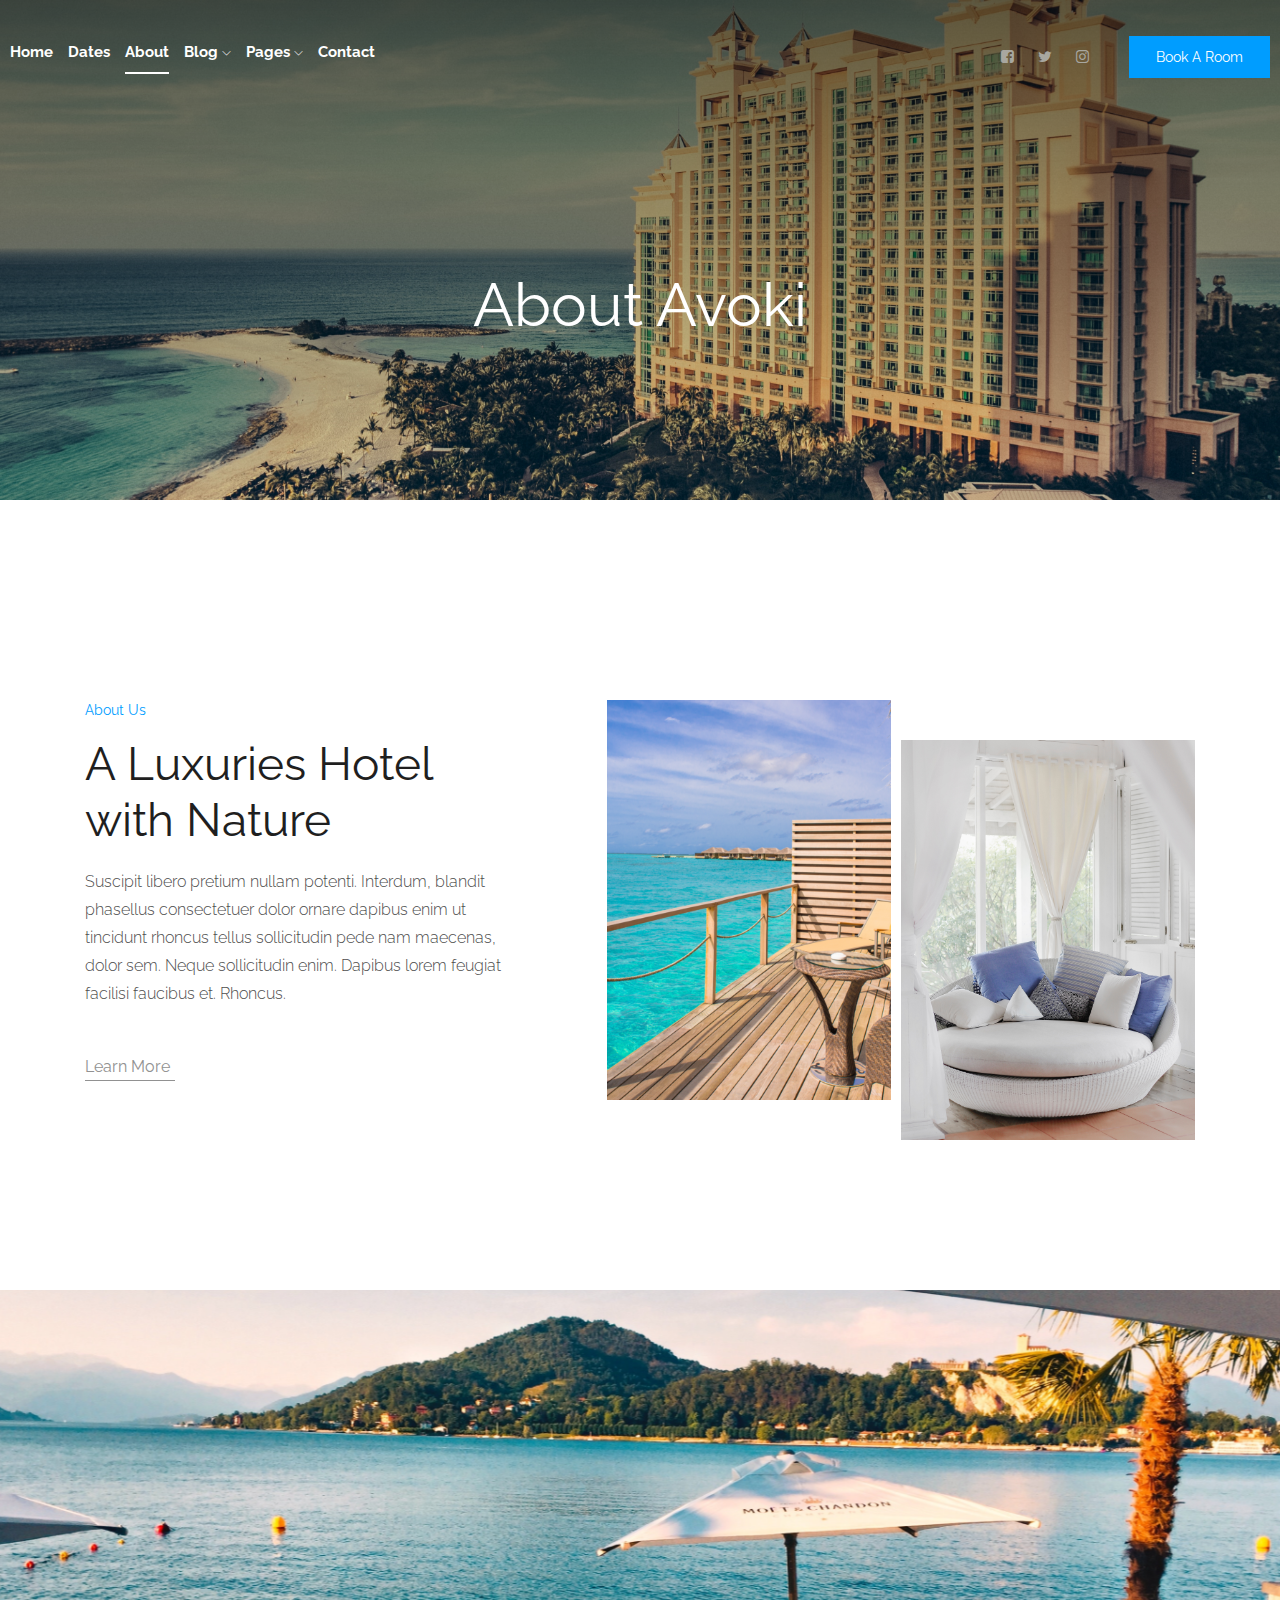
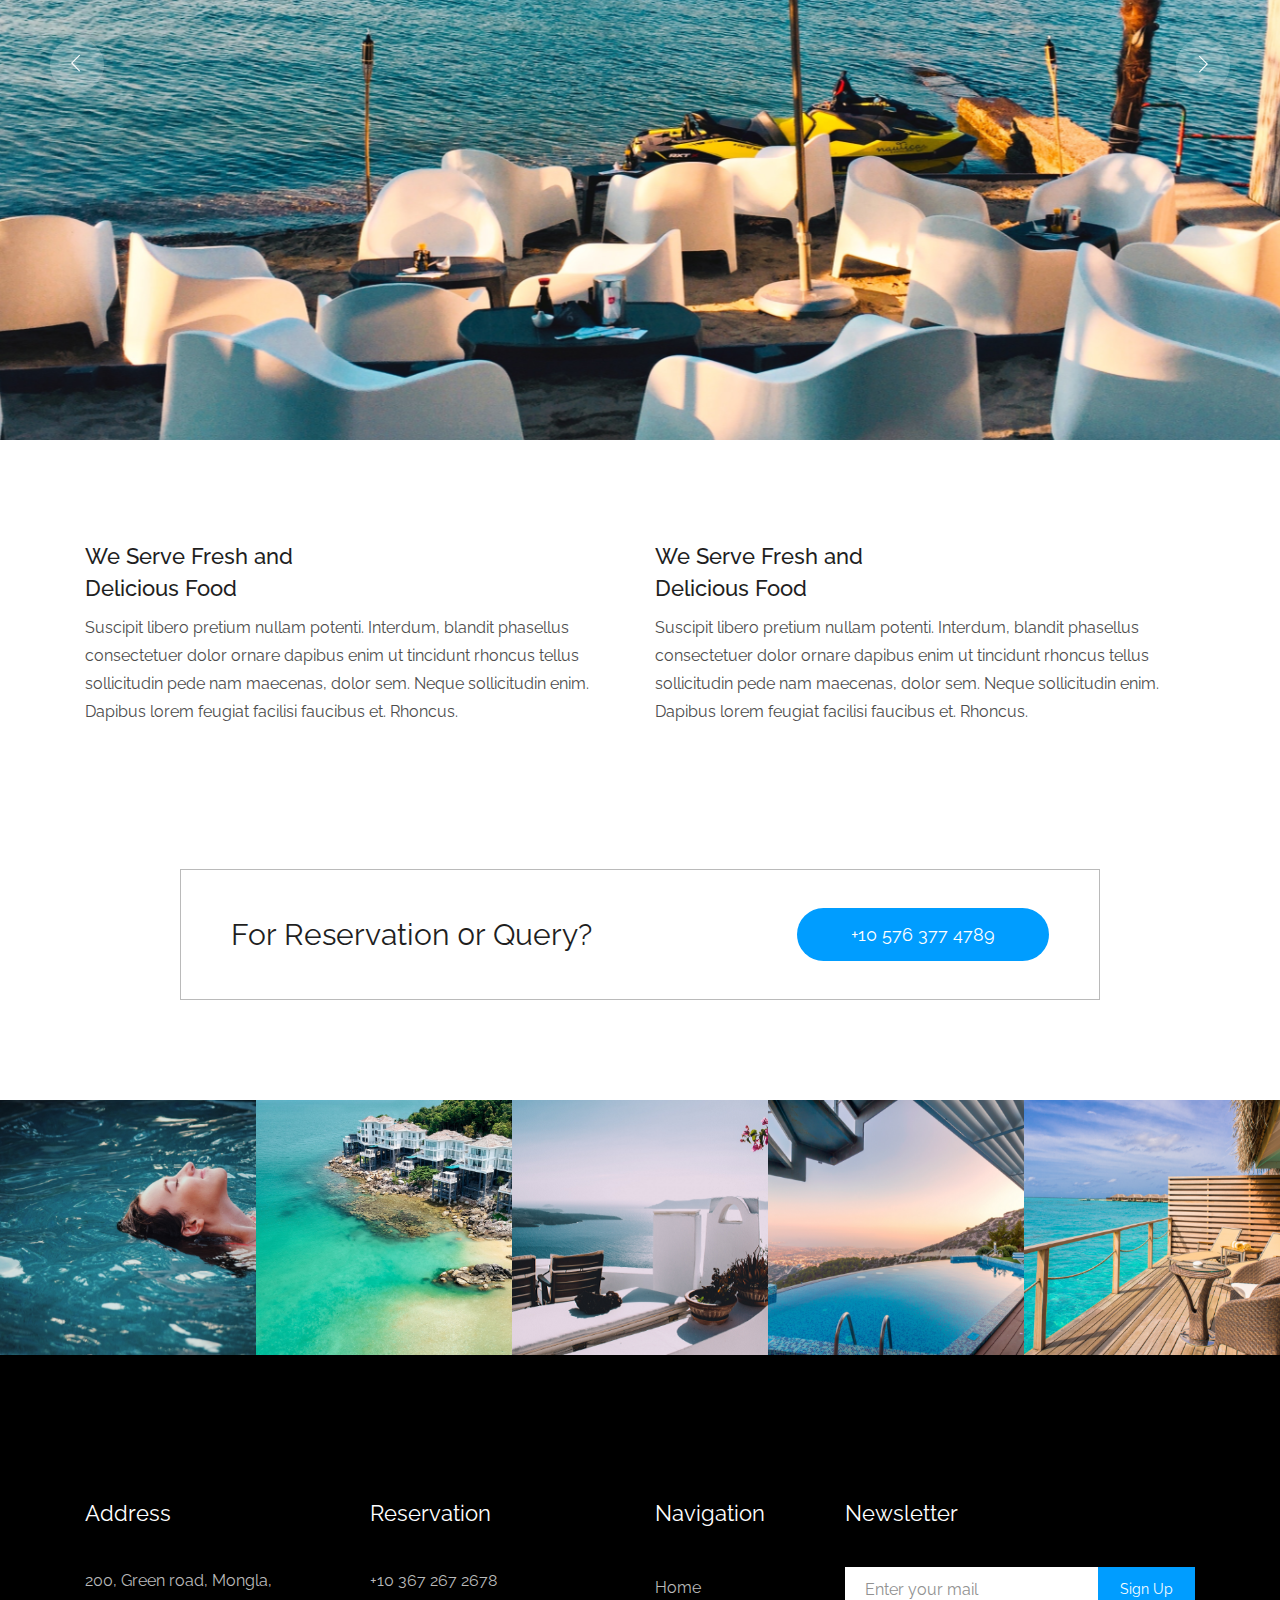
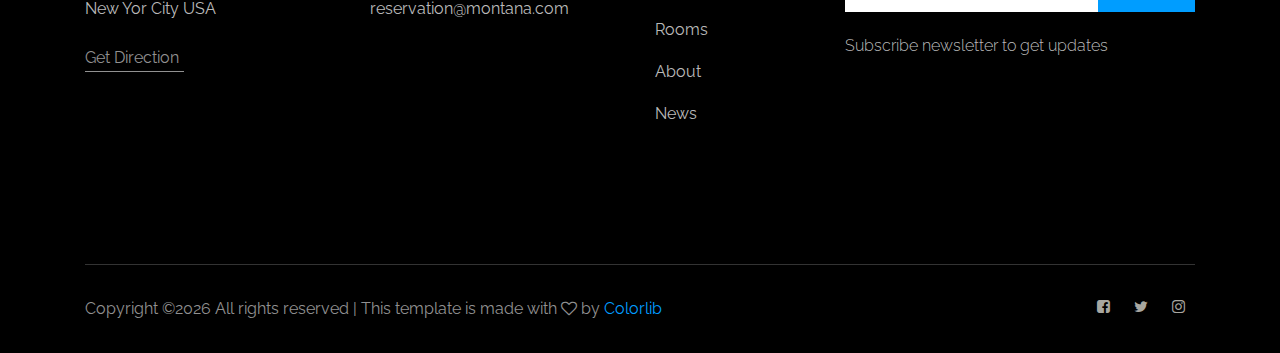
==== commit 54971c2e: "c" ====
--- a/about.html
+++ b/about.html
@@ -4,7 +4,7 @@
 <head>
     <meta charset="utf-8">
     <meta http-equiv="x-ua-compatible" content="ie=edge">
-    <title>Montana</title>
+    <title>Avoki</title>
     <meta name="description" content="">
     <meta name="viewport" content="width=device-width, initial-scale=1">
 
@@ -43,13 +43,13 @@
                                 <nav>
                                     <ul id="navigation">
                                         <li><a href="index.html">home</a></li>
-                                        <li><a href="rooms.html">rooms</a></li>
+                                        <li><a href="rooms.html">Dates</a></li>
                                         <li><a class="active" href="about.html">About</a></li>
                                         <li><a href="#">blog <i class="ti-angle-down"></i></a>
-                                            <ul class="submenu">
+                                            <!-- <ul class="submenu">
                                                 <li><a href="blog.html">blog</a></li>
                                                 <li><a href="single-blog.html">single-blog</a></li>
-                                            </ul>
+                                            </ul> -->
                                         </li>
                                         <li><a href="#">pages <i class="ti-angle-down"></i></a>
                                             <ul class="submenu">
@@ -62,11 +62,11 @@
                             </div>
                         </div>
                         <div class="col-xl-2 col-lg-2">
-                            <div class="logo-img">
+                            <!-- <div class="logo-img">
                                 <a href="index.html">
                                     <img src="img/logo.png" alt="">
                                 </a>
-                            </div>
+                            </div> -->
                         </div>
                         <div class="col-xl-5 col-lg-4 d-none d-lg-block">
                             <div class="book_room">
@@ -106,7 +106,7 @@
 
     <!-- bradcam_area_start -->
     <div class="bradcam_area breadcam_bg">
-        <h3>About Montana</h3>
+        <h3>About Avoki</h3>
     </div>
     <!-- bradcam_area_end -->
 
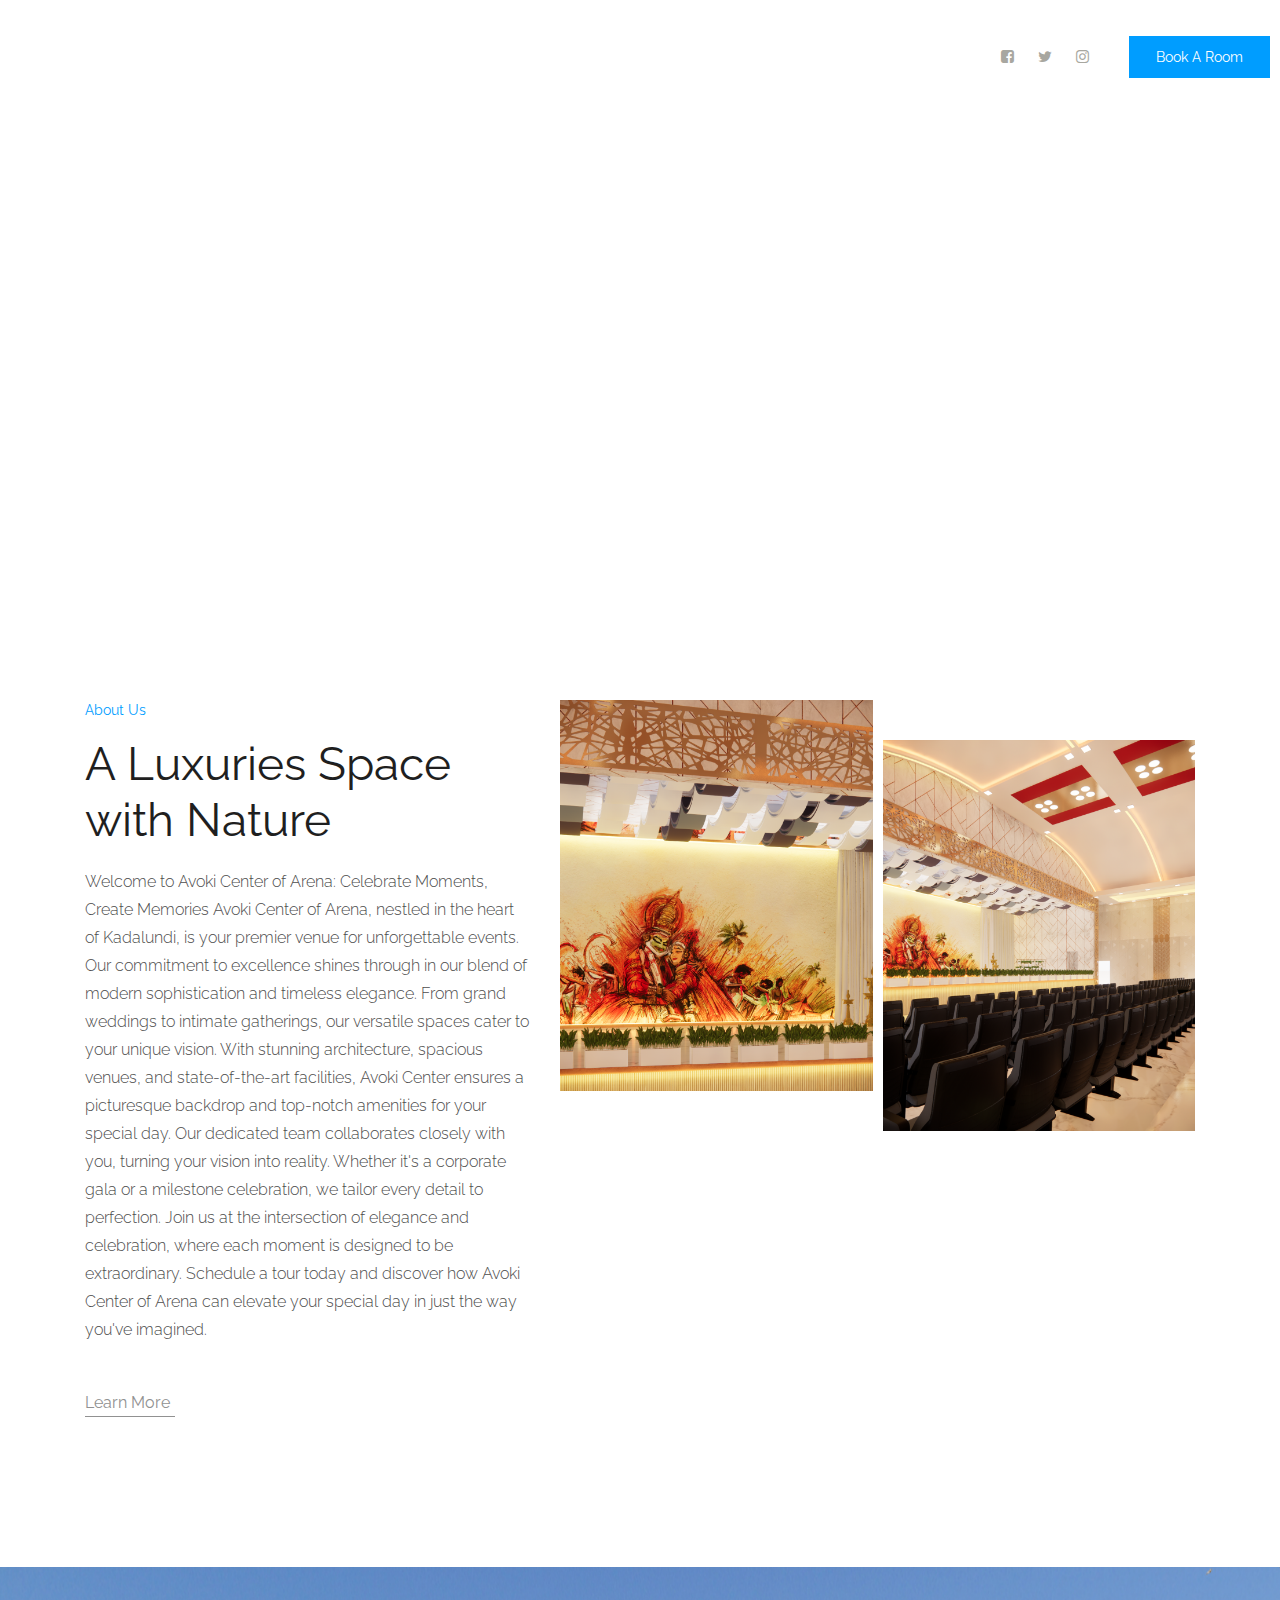
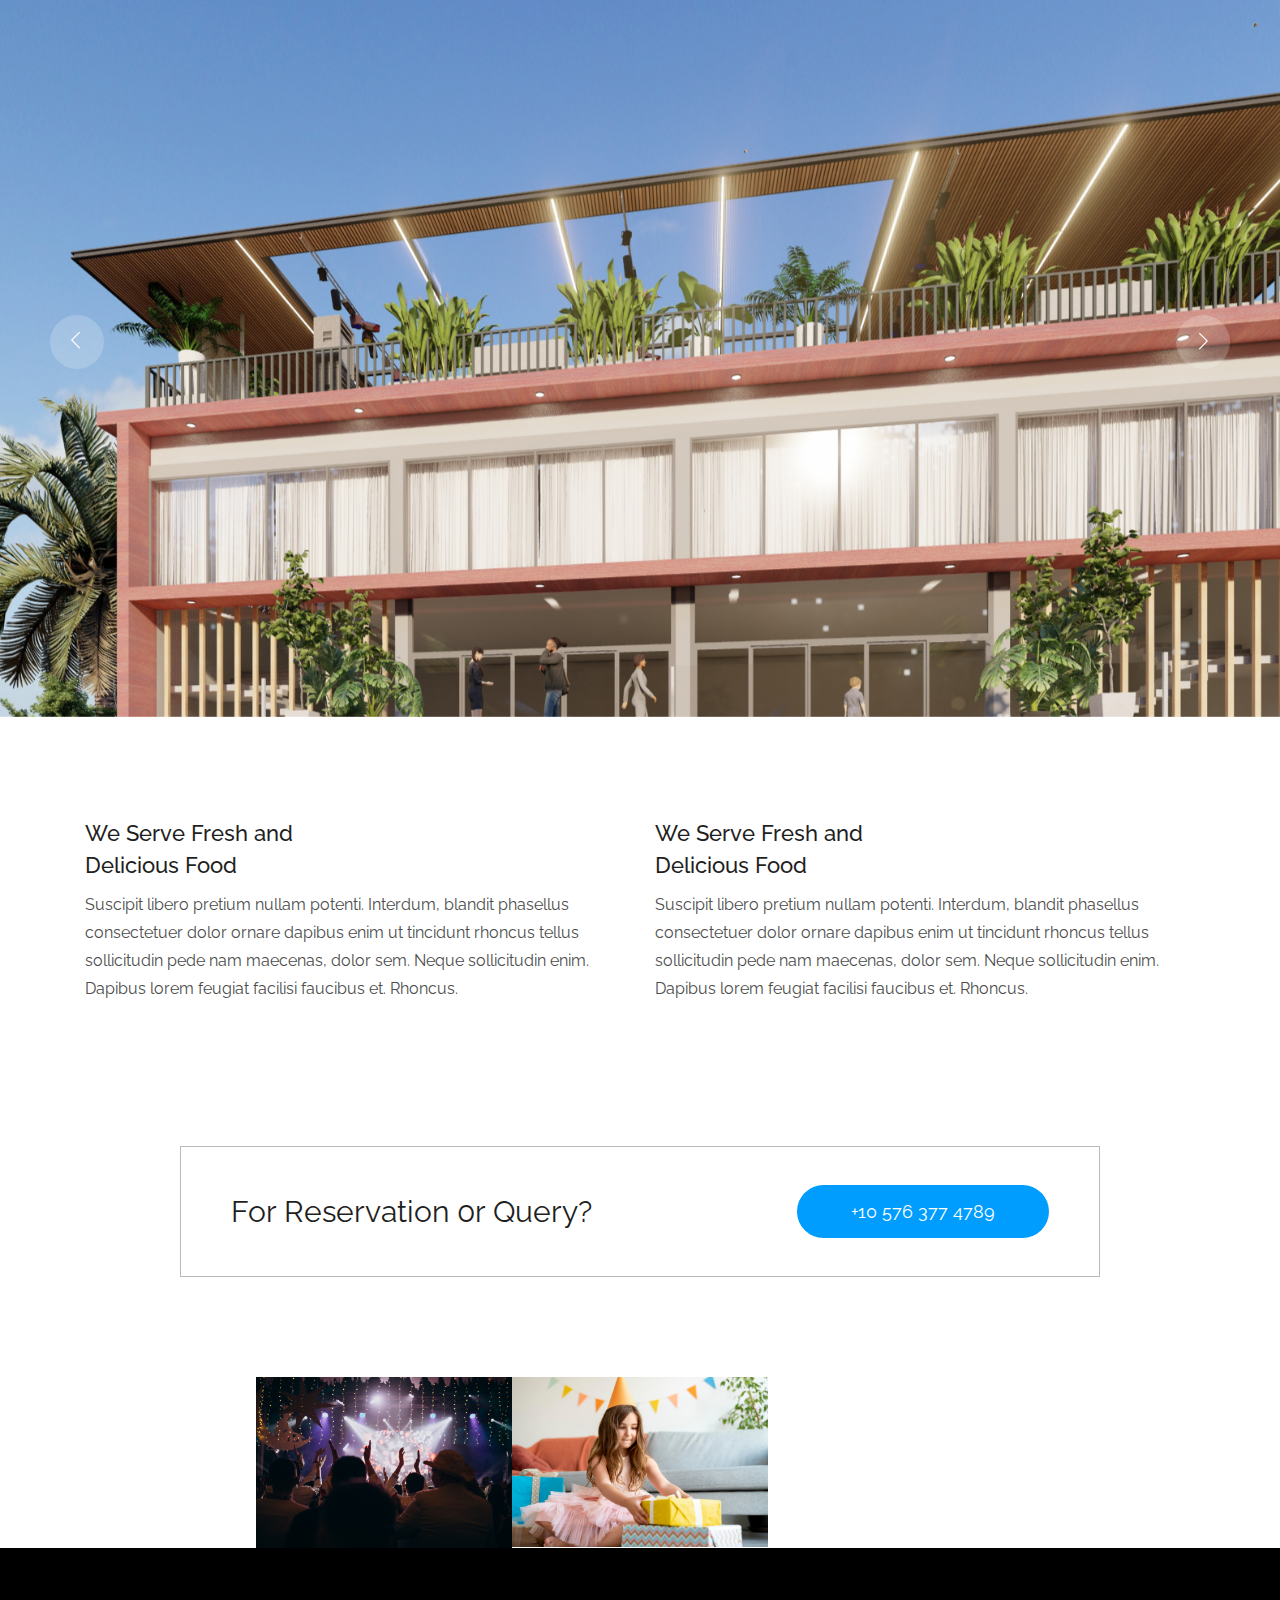
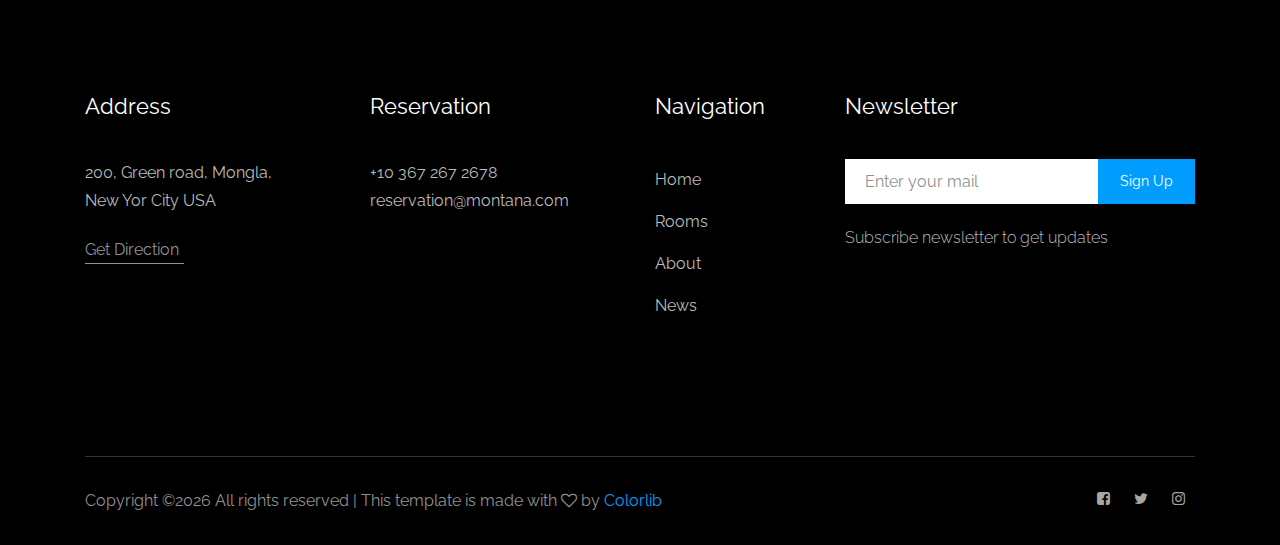
==== commit 998789dc: "commiting" ====
--- a/about.html
+++ b/about.html
@@ -118,20 +118,20 @@
                     <div class="about_info">
                         <div class="section_title mb-20px">
                             <span>About Us</span>
-                            <h3>A Luxuries Hotel <br>
+                            <h3>A Luxuries Space  <br>
                                     with Nature</h3>
                         </div>
-                        <p>Suscipit libero pretium nullam potenti. Interdum, blandit phasellus consectetuer dolor ornare dapibus enim ut tincidunt rhoncus tellus sollicitudin pede nam maecenas, dolor sem. Neque sollicitudin enim. Dapibus lorem feugiat facilisi faucibus et. Rhoncus.</p>
+                        <p>Welcome to Avoki Center of Arena: Celebrate Moments, Create Memories Avoki Center of Arena, nestled in the heart of Kadalundi, is your premier venue for unforgettable events. Our commitment to excellence shines through in our blend of modern sophistication and timeless elegance. From grand weddings to intimate gatherings, our versatile spaces cater to your unique vision. With stunning architecture, spacious venues, and state-of-the-art facilities, Avoki Center ensures a picturesque backdrop and top-notch amenities for your special day. Our dedicated team collaborates closely with you, turning your vision into reality. Whether it's a corporate gala or a milestone celebration, we tailor every detail to perfection. Join us at the intersection of elegance and celebration, where each moment is designed to be extraordinary. Schedule a tour today and discover how Avoki Center of Arena can elevate your special day in just the way you've imagined.</p>
                         <a href="#" class="line-button">Learn More</a>
                     </div>
                 </div>
                 <div class="col-xl-7 col-lg-7">
                     <div class="about_thumb d-flex">
                         <div class="img_1">
-                            <img src="img/about/about_1.png" alt="">
+                            <img src="img/about/Enscape_2024-01-26-15-31-39_Enscape scene 5.png" alt="">
                         </div>
                         <div class="img_2">
-                            <img src="img/about/about_2.png" alt="">
+                            <img src="img/about/Enscape_2024-01-26-15-34-59_Enscape scene 9.png" alt="">
                         </div>
                     </div>
                 </div>
@@ -204,7 +204,7 @@
     <!-- instragram_area_start -->
     <div class="instragram_area">
         <div class="single_instagram">
-            <img src="img/instragram/1.png" alt="">
+            <img src="img/about/k1.jpg" alt="">
             <div class="ovrelay">
                 <a href="#">
                     <i class="fa fa-instagram"></i>
@@ -212,7 +212,7 @@
             </div>
         </div>
         <div class="single_instagram">
-            <img src="img/instragram/2.png" alt="">
+            <img src="img/about/k2.jpg" alt="">
             <div class="ovrelay">
                 <a href="#">
                     <i class="fa fa-instagram"></i>
@@ -220,7 +220,7 @@
             </div>
         </div>
         <div class="single_instagram">
-            <img src="img/instragram/3.png" alt="">
+            <img src="img/about/k3.jpg" alt="">
             <div class="ovrelay">
                 <a href="#">
                     <i class="fa fa-instagram"></i>
@@ -228,7 +228,7 @@
             </div>
         </div>
         <div class="single_instagram">
-            <img src="img/instragram/4.png" alt="">
+            <img src="img/about/k4.jpg" alt="">
             <div class="ovrelay">
                 <a href="#">
                     <i class="fa fa-instagram"></i>
@@ -236,7 +236,7 @@
             </div>
         </div>
         <div class="single_instagram">
-            <img src="img/instragram/5.png" alt="">
+            <img src="img/about/k6.jpg" alt="">
             <div class="ovrelay">
                 <a href="#">
                     <i class="fa fa-instagram"></i>
--- a/css/style.css
+++ b/css/style.css
@@ -751,6 +751,13 @@
 .slider_bg_2{
     background-image:url(../img/banner/b2.jpg)
 }
+.slider_bg_1{
+    background-image:url(../img/banner/b1.jpg)
+}
+.slider_bg_2{
+    background-image:url(../img/banner/b2.jpg)
+}
+
 .slider_area .single_slider{
     height:100vh;
     background-size:cover;
@@ -871,7 +878,9 @@
     margin-left:10px
 }
 .about_bg_1{
-    background-image:url(../img/banner/about_banner.png)
+
+    background-image:url(../img/about/p\ ex\ 1.jpg)
+    
 }
 .about_info_area{
     padding-left:387px;
@@ -1554,7 +1563,7 @@
     color:#fff
 }
 .breadcam_bg{
-    background-image:url(../img/banner/bradcam.png)
+    background-image:url(../img/about/jj1.jpg)
 }
 .breadcam_bg_1{
     background-image:url(../img/banner/bradcam2.png)
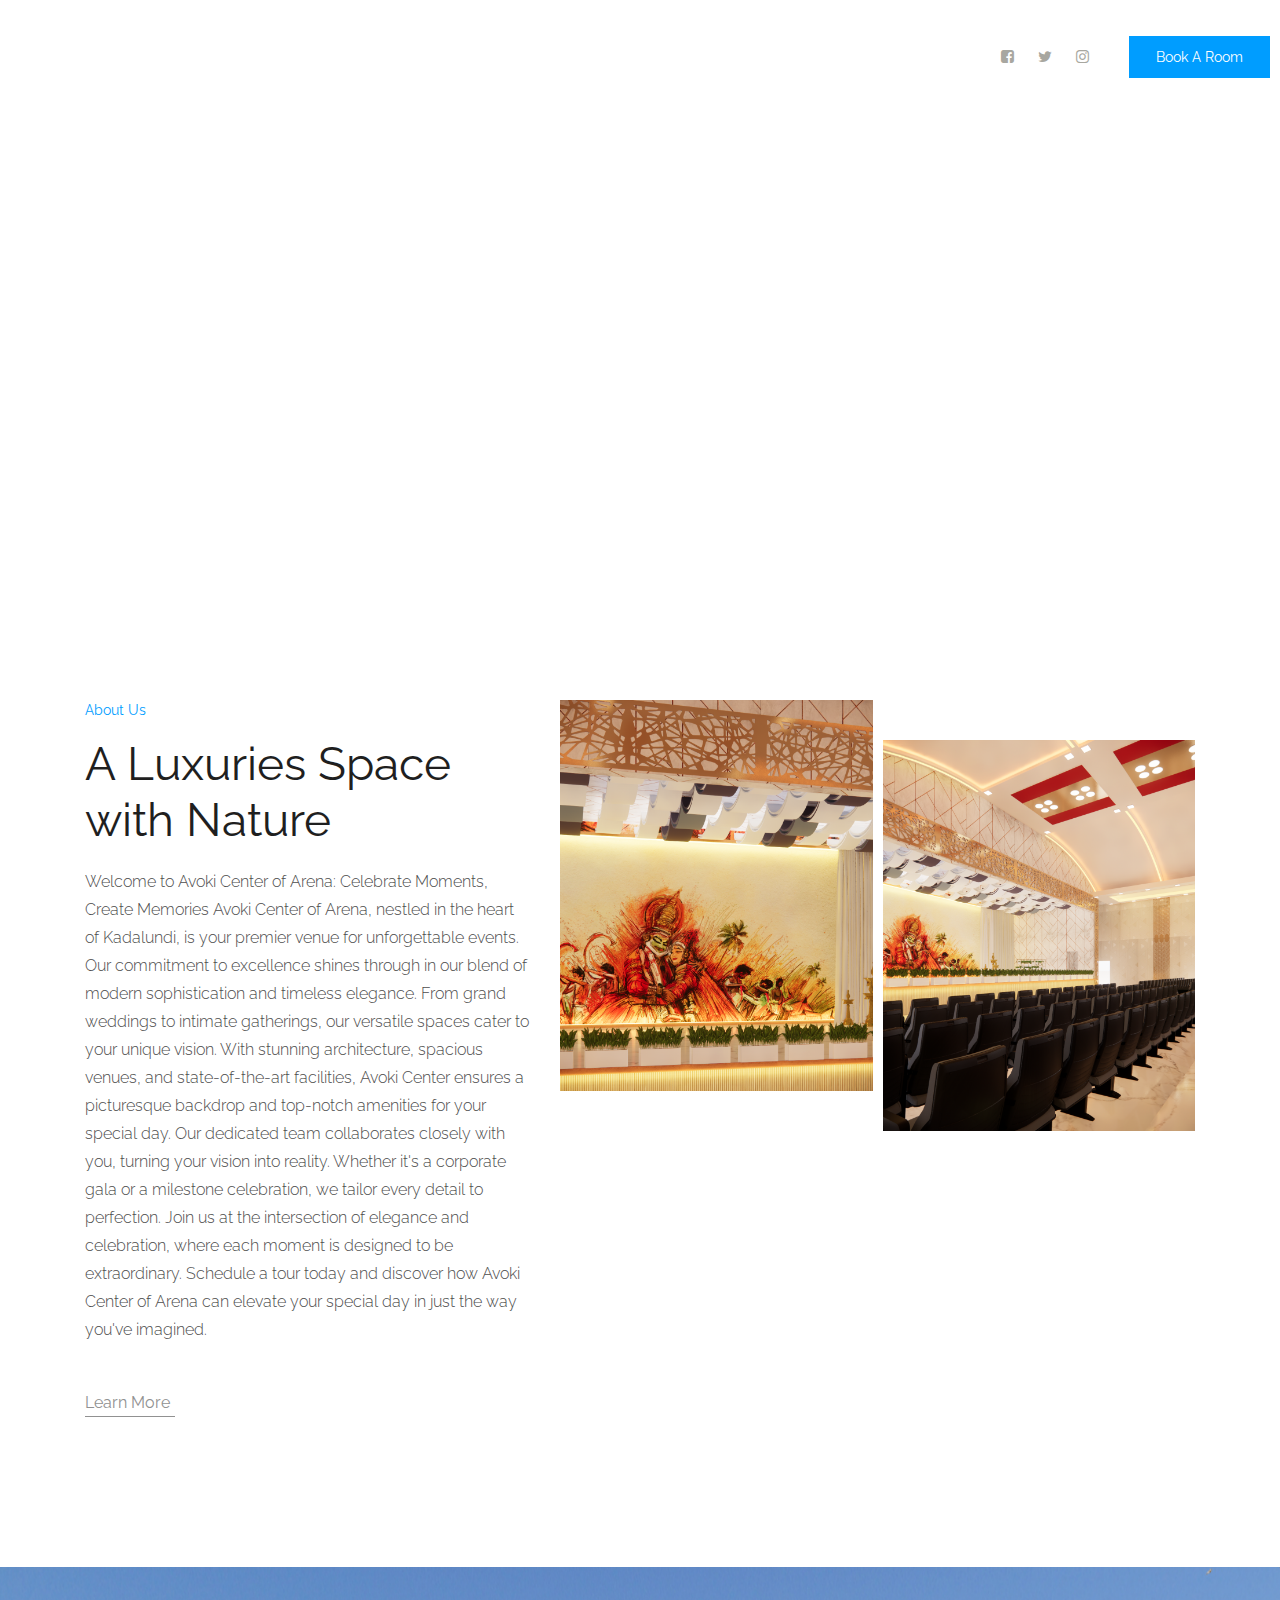
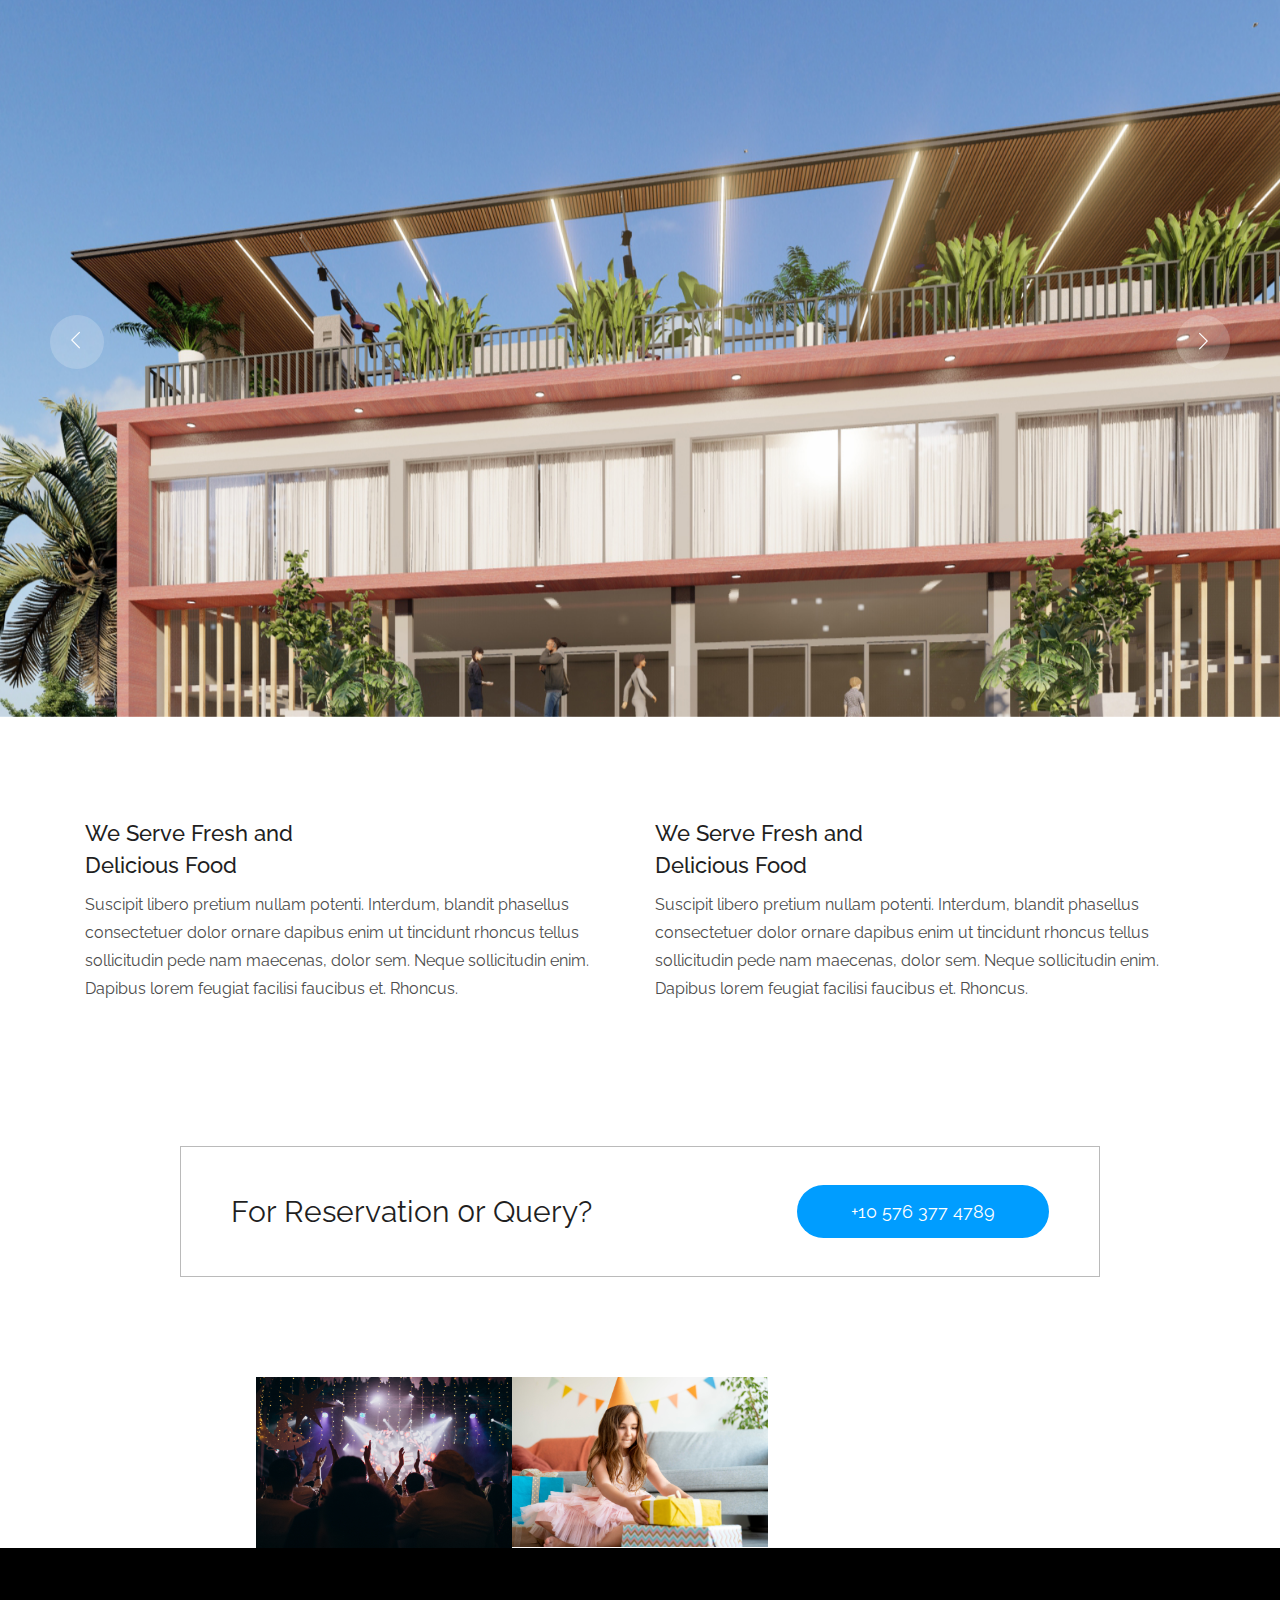
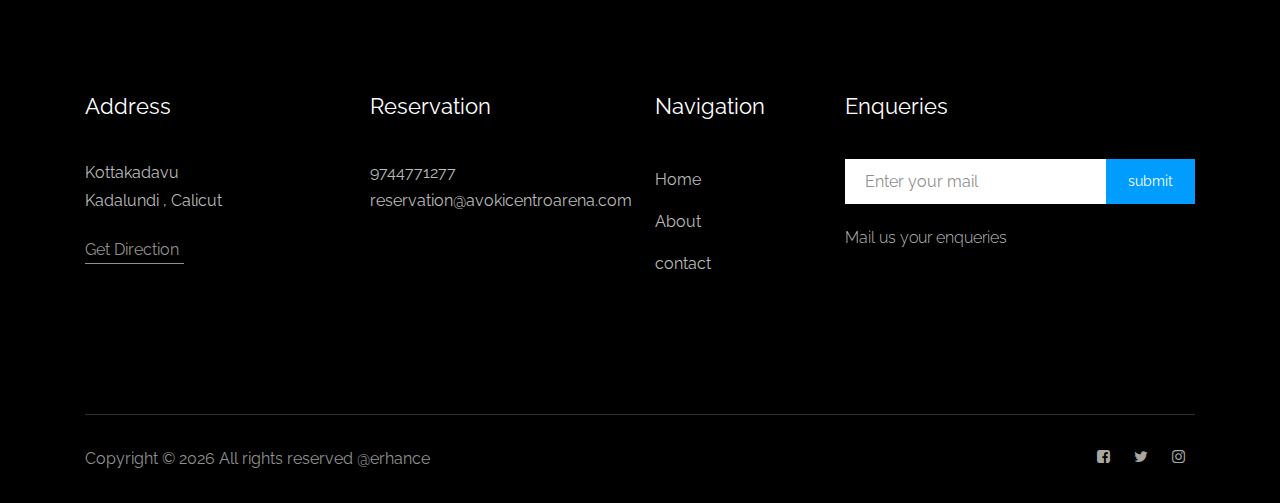
==== commit 349d1560: "comit" ====
--- a/about.html
+++ b/about.html
@@ -43,19 +43,9 @@
                                 <nav>
                                     <ul id="navigation">
                                         <li><a href="index.html">home</a></li>
-                                        <li><a href="rooms.html">Dates</a></li>
+                                        <!-- <li><a href="rooms.html">Dates</a></li> -->
                                         <li><a class="active" href="about.html">About</a></li>
-                                        <li><a href="#">blog <i class="ti-angle-down"></i></a>
-                                            <!-- <ul class="submenu">
-                                                <li><a href="blog.html">blog</a></li>
-                                                <li><a href="single-blog.html">single-blog</a></li>
-                                            </ul> -->
-                                        </li>
-                                        <li><a href="#">pages <i class="ti-angle-down"></i></a>
-                                            <ul class="submenu">
-                                                <li><a href="elements.html">elements</a></li>
-                                            </ul>
-                                        </li>
+                                        <li><a href="#">blog </a></li>
                                         <li><a href="contact.html">Contact</a></li>
                                     </ul>
                                 </nav>
@@ -247,7 +237,7 @@
     <!-- instragram_area_end -->
     
     <!-- footer -->
-    <footer class="footer" >
+    <footer class="footer">
         <div class="footer_top">
             <div class="container">
                 <div class="row">
@@ -256,43 +246,43 @@
                             <h3 class="footer_title">
                                 address
                             </h3>
-                            <p class="footer_text" >  200, Green road, Mongla, <br>
-                                    New Yor City USA</p>
-                            <a href="#" class="line-button">Get Direction</a>
+                            <p class="footer_text"> Kottakadavu <br>
+                                Kadalundi , Calicut</p>
+                            <a href="https://maps.app.goo.gl/CZcMiLhHaX4SU8oH7" class="line-button">Get Direction</a>
                         </div>
                     </div>
                     <div class="col-xl-3 col-md-6 col-lg-3">
                         <div class="footer_widget">
                             <h3 class="footer_title">
-                                    Reservation
+                                Reservation
                             </h3>
-                            <p class="footer_text" >+10 367 267 2678 <br>
-                                    reservation@montana.com</p>
+                            <p class="footer_text">9744771277 <br>
+                                reservation@avokicentroarena.com</p>
                         </div>
                     </div>
                     <div class="col-xl-2 col-md-6 col-lg-2">
                         <div class="footer_widget">
                             <h3 class="footer_title">
-                                    Navigation
+                                Navigation
                             </h3>
                             <ul>
                                 <li><a href="#">Home</a></li>
-                                <li><a href="#">Rooms</a></li>
-                                <li><a href="#">About</a></li>
-                                <li><a href="#">News</a></li>
+                                <!-- <li><a href="#">Rooms</a></li> -->
+                                <li><a href="./about.html">About</a></li>
+                                <li><a href="">contact</a></li>
                             </ul>
                         </div>
                     </div>
                     <div class="col-xl-4 col-md-6 col-lg-4">
                         <div class="footer_widget">
                             <h3 class="footer_title">
-                                Newsletter
+                                Enqueries
                             </h3>
                             <form action="#" class="newsletter_form">
                                 <input type="text" placeholder="Enter your mail">
-                                <button type="submit" >Sign Up</button>
+                                <button type="submit">submit</button>
                             </form>
-                            <p class="newsletter_text">Subscribe newsletter to get updates</p>
+                            <p class="newsletter_text">Mail us your enqueries</p>
                         </div>
                     </div>
                 </div>
@@ -304,10 +294,10 @@
                 <div class="row">
                     <div class="col-xl-8 col-md-7 col-lg-9">
                         <p class="copy_right">
-                                <!-- Link back to Colorlib can't be removed. Template is licensed under CC BY 3.0. -->
-Copyright &copy;<script>document.write(new Date().getFullYear());</script> All rights reserved | This template is made with <i class="fa fa-heart-o" aria-hidden="true"></i> by <a href="https://colorlib.com" target="_blank">Colorlib</a>
-<!-- Link back to Colorlib can't be removed. Template is licensed under CC BY 3.0. -->
-                        </p>
+                            <!-- Link back to Colorlib can't be removed. Template is licensed under CC BY 3.0. -->
+                            Copyright &copy;
+                            <script>document.write(new Date().getFullYear());</script> All rights reserved @erhance
+                            <!-- Link back to Colorlib can't be removed. Template is licensed under CC BY 3.0. -->
                     </div>
                     <div class="col-xl-4 col-md-5 col-lg-3">
                         <div class="socail_links">
--- a/css/style.css
+++ b/css/style.css
@@ -1566,10 +1566,13 @@
     background-image:url(../img/about/jj1.jpg)
 }
 .breadcam_bg_1{
-    background-image:url(../img/banner/bradcam2.png)
+    /* background-image:url(../img/banner/bradcam2.png) */
+    /* background-color: black; */
 }
 .breadcam_bg_2{
-    background-image:url(../img/banner/bradcam3.png)
+    /* background-image:url(../img/banner/bradcam3.png) */
+    background-color: black;
+
 }
 .bradcam_area{
     padding:170px;
@@ -1588,7 +1591,8 @@
     color:#fff;
     font-weight:400;
     margin-bottom:0;
-    text-transform:capitalize
+    text-transform:capitalize;
+    font-family: cursive;
 }
 @media (max-width: 767px){
     .bradcam_area h3{
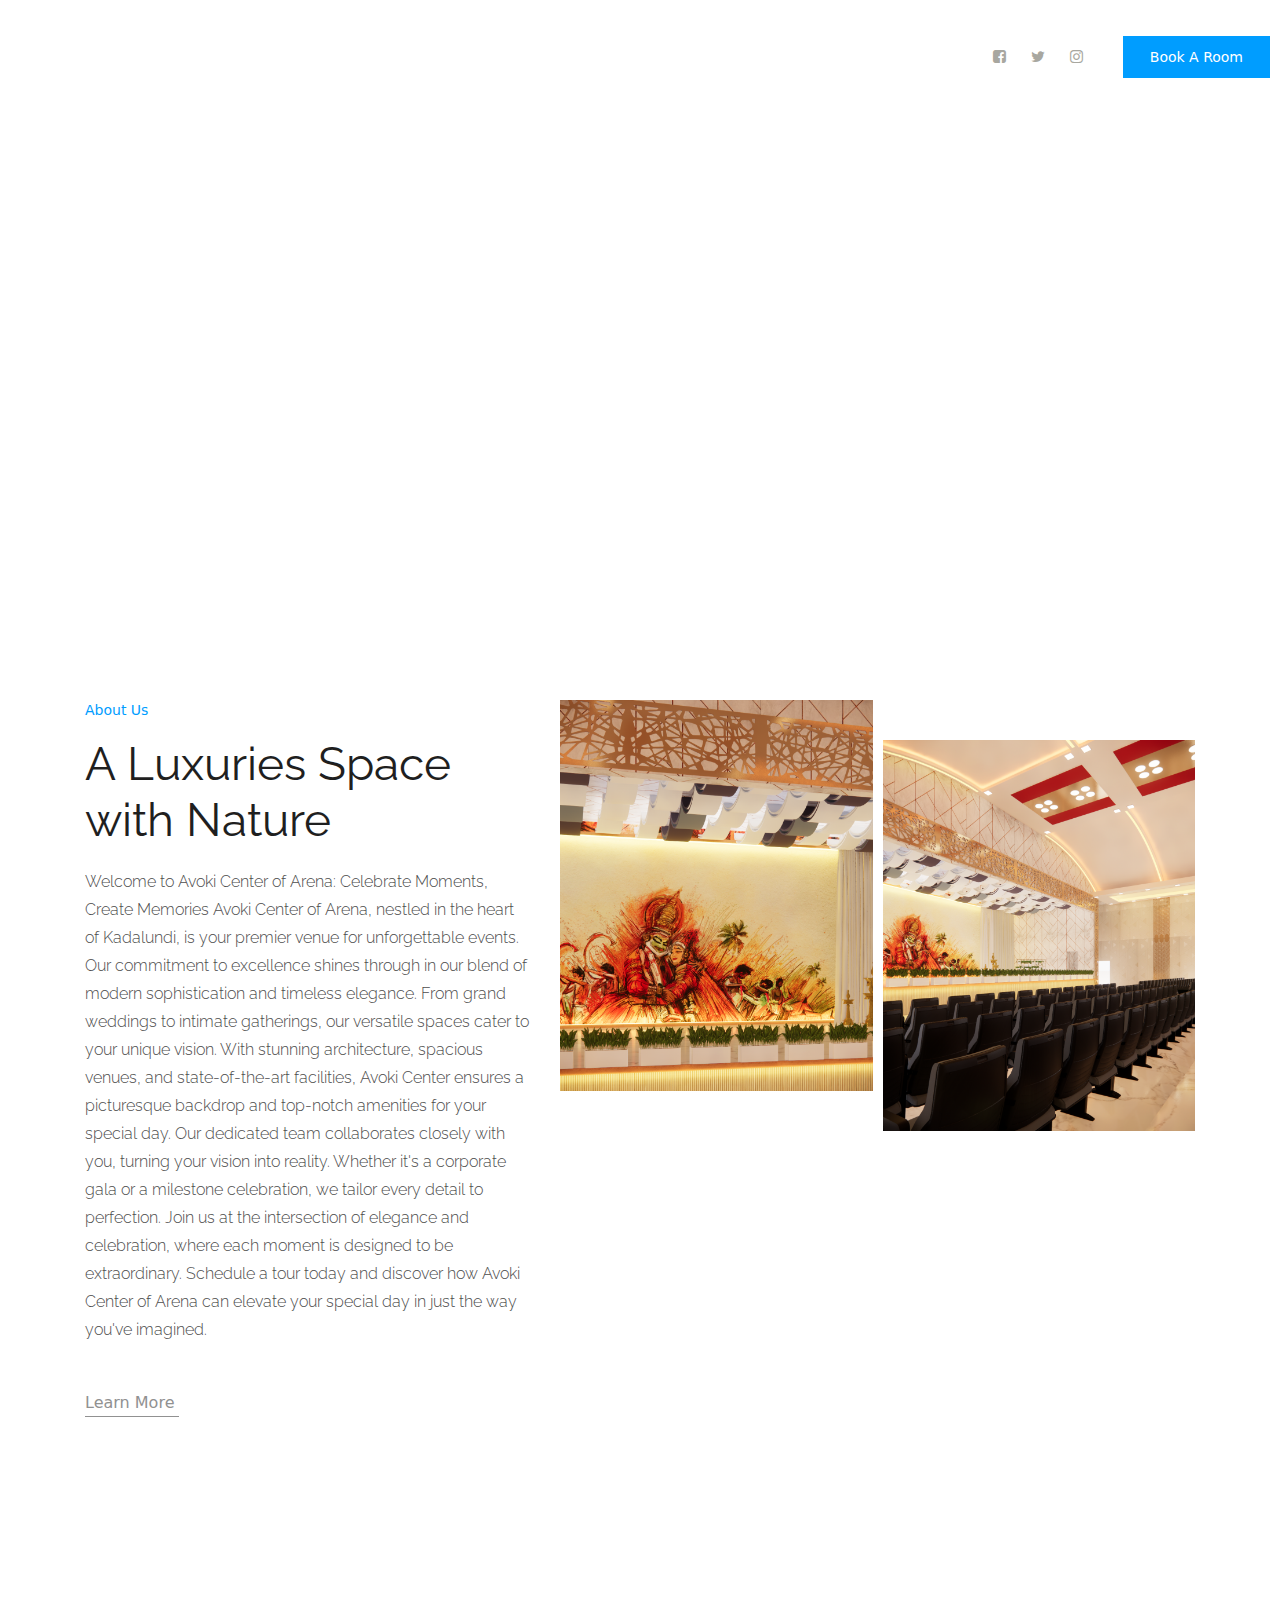
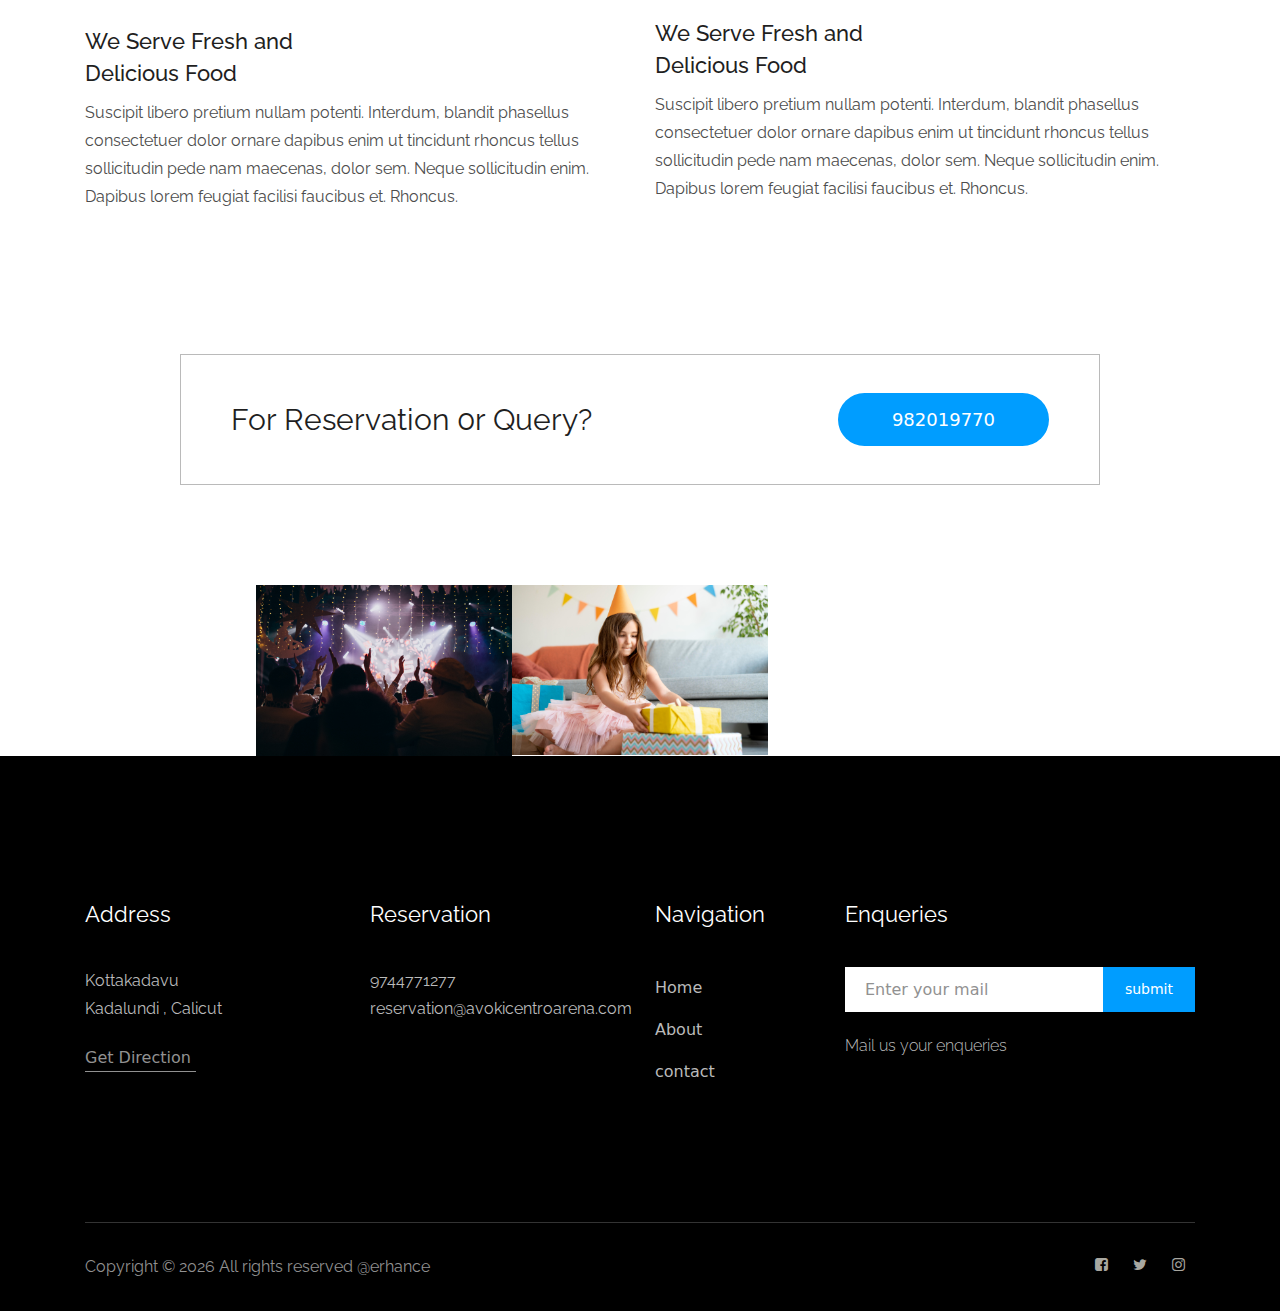
==== commit 8c1cd199: "commited" ====
--- a/about.html
+++ b/about.html
@@ -130,16 +130,7 @@
     </div>
     <!-- about_area_end -->
 
-    <!-- about_info_area_start -->
-    <div class="about_info_area">
-        <div class="about_active owl-carousel">
-            <div class="single_slider about_bg_1"></div>
-            <div class="single_slider about_bg_1"></div>
-            <div class="single_slider about_bg_1"></div>
-            <div class="single_slider about_bg_1"></div>
-        </div>
-    </div>
-    <!-- about_info_area_start -->
+    
 
     <!-- about_main_info_start -->
     <div class="about_main_info">
@@ -147,6 +138,7 @@
             <div class="row">
                 <div class="col-xl-6 col-md-6">
                     <div class="single_about_info">
+                        <h2></h2>
                         <h3>We Serve Fresh and <br>
                             Delicious Food</h3>
                             <p>Suscipit libero pretium nullam potenti. Interdum, blandit <br> phasellus consectetuer dolor ornare dapibus enim ut tincidunt <br> rhoncus tellus sollicitudin pede nam maecenas, dolor sem. <br> Neque sollicitudin enim. Dapibus lorem feugiat facilisi <br> faucibus et. Rhoncus.
@@ -180,7 +172,7 @@
                             </div>
                             <div class="col-xl-6 col-md-6">
                                 <div class="phone_num">
-                                        <a href="#" class="mobile_no">+10 576 377 4789</a>
+                                        <a href="#" class="mobile_no">982019770</a>
                                 </div>
                             </div>
                         </div>
@@ -269,7 +261,7 @@
                                 <li><a href="#">Home</a></li>
                                 <!-- <li><a href="#">Rooms</a></li> -->
                                 <li><a href="./about.html">About</a></li>
-                                <li><a href="">contact</a></li>
+                                <li><a href="contact.html">contact</a></li>
                             </ul>
                         </div>
                     </div>
--- a/css/style.css
+++ b/css/style.css
@@ -935,6 +935,7 @@
         padding-top:50px
     }
 }
+
 .about_main_info .single_about_info{
     margin-bottom:43px
 }
@@ -1074,14 +1075,8 @@
     -ms-transform:scale(1.1);
     transform:scale(1.1)
 }
-.video_bg{
-    background-image:url(../img/video/video.png)
-}
-.video_area{
-    padding:250px 0;
-    background-size:cover;
-    background-position:center center
-}
+
+
 @media (max-width: 767px){
     .video_area{
         padding:100px 0
@@ -1092,18 +1087,7 @@
         padding:100px 0
     }
 }
-.video_area .video_area_inner span{
-    font-size:14px;
-    color:#fff
-}
-.video_area .video_area_inner h3{
-    font-size:46px;
-    color:#fff;
-    line-height:56px;
-    font-weight:400;
-    margin-top:12px;
-    margin-bottom:28px
-}
+
 @media (max-width: 767px){
     .video_area .video_area_inner h3{
         font-size:30px
@@ -3979,3 +3963,67 @@
     display: block;
 }
 
+@import url('https://fonts.googleapis.com/css?family=Lora');
+
+
+body{
+	background-color:#ffffff;
+	font-family: system-ui, -apple-system, BlinkMacSystemFont, 'Segoe UI', Roboto, Oxygen, Ubuntu, Cantarell, 'Open Sans', 'Helvetica Neue', sans-serif;	
+	color:#fff;
+}
+
+h1{
+	margin:25px 0;
+	text-align: center;
+	font-size:2.75em;
+}
+
+.main{
+	display:flex;
+	flex-direction: row;
+	flex-wrap:wrap;
+	justify-content:center;
+	margin: 0 5%;
+}
+
+.main-media{
+	position:relative;
+  flex-grow: 1;
+	width:300px;
+	padding:10px;
+	transition: background-color 2s cubic-bezier(0.215, 0.610, 0.355, 1.000),
+	transform 2s cubic-bezier(0.215, 0.610, 0.355, 1.000); /* easeOutCubic */
+}
+
+.main-media:hover{
+	background-color:grey;
+}
+
+.main-media-item:hover{
+	filter:grayscale(0%);
+}
+
+.main-media:active{
+	background-color:#0097b2;
+}
+
+.main-media-item{
+	width:100%;
+	filter:grayscale(100%);
+	transition: filter 2s cubic-bezier(0.680, -0.550, 0.265, 1.550); /* easeInOutBack */
+}
+
+.main-media-icon{
+	position:absolute;
+	top:8%;
+	left:8%;
+	font-size:2em;
+	transform: scale(1);
+  transition: transform .6s 0ms cubic-bezier(0.680, -0.550, 0.265, 1.550); /* easeInOutBack */
+}
+
+.main-media:hover .main-media-icon{
+	transform: scale(0);
+  transition: transform .6s 0ms cubic-bezier(0.6, -0.28, 0.735, 0.045);
+}
+
